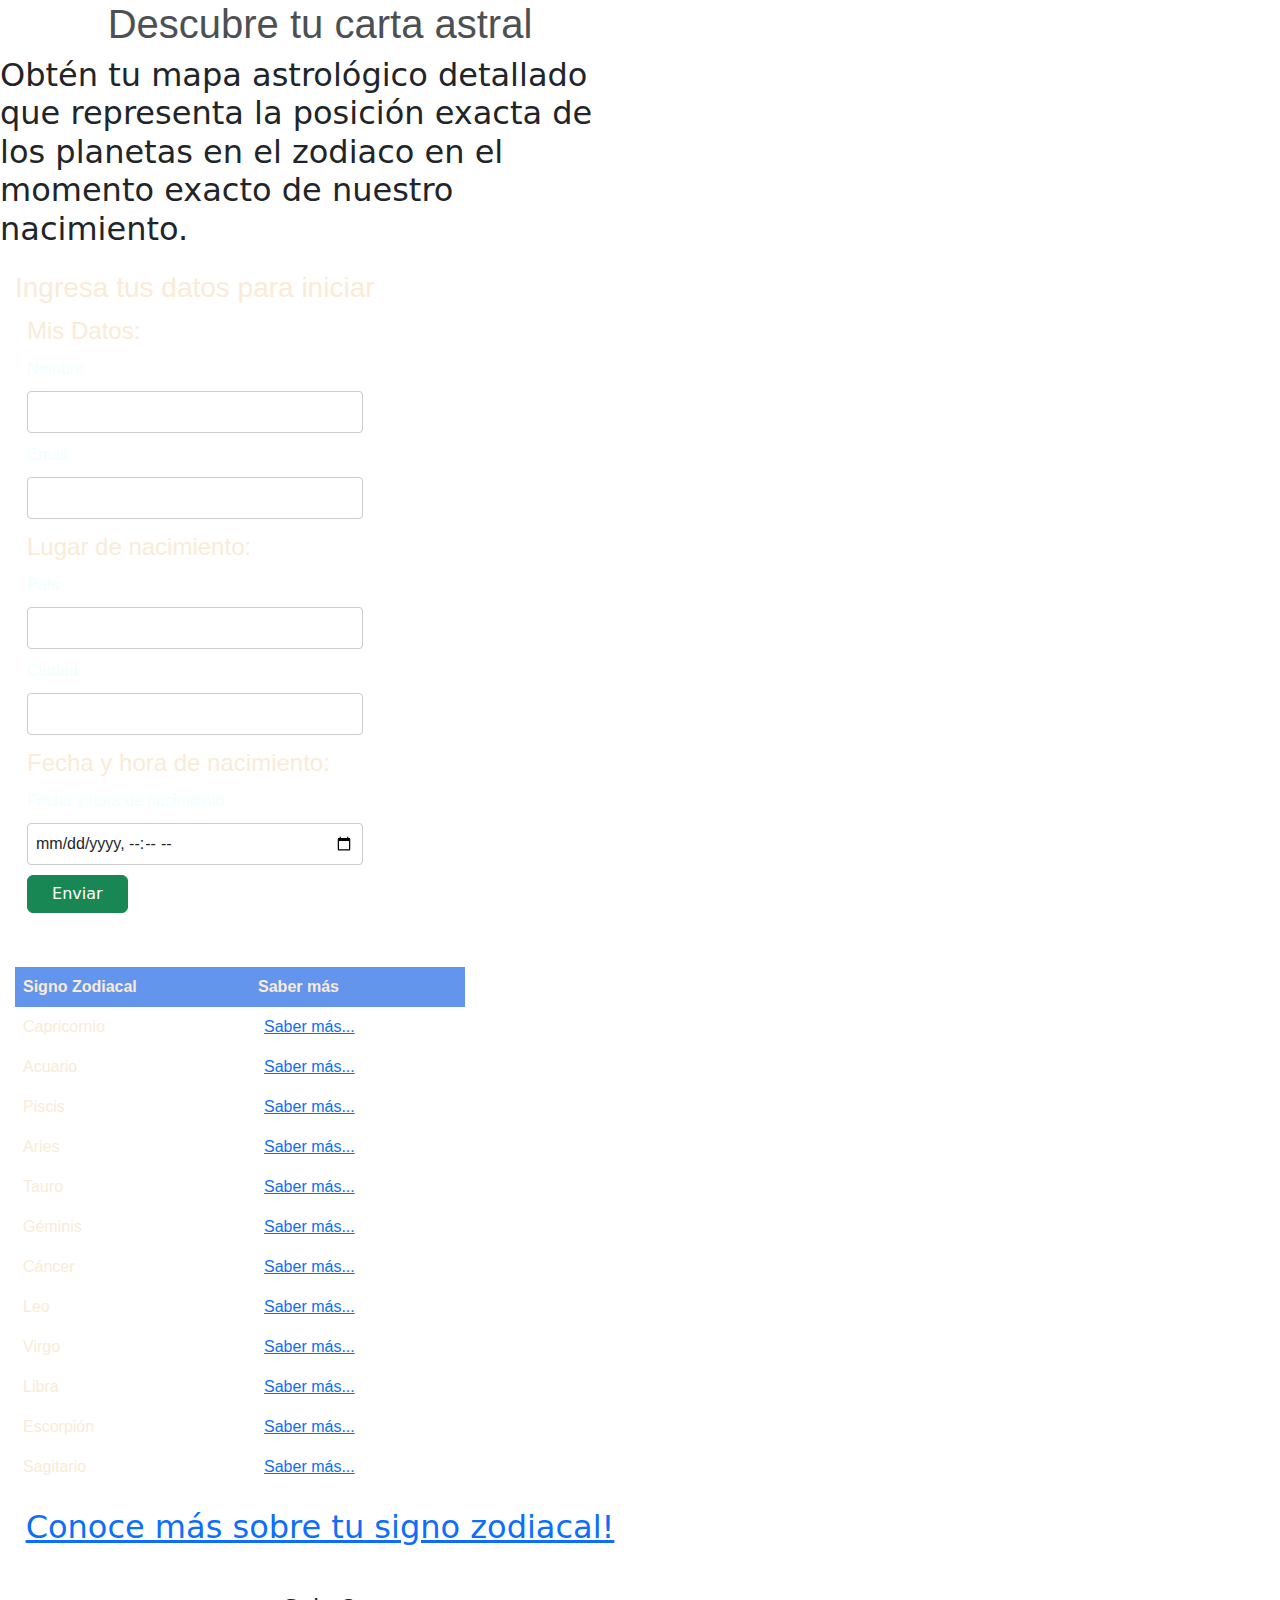
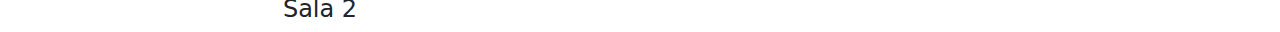
==== index.html @ cf0c3aab "formulario y nueva clase para titulos" ====
<!DOCTYPE html>
<html lang="en">
    <head>
        <meta charset="UTF-8">
        <meta name="viewport" content="width=device-width, initial-scale=1.0">
        <title>Carta Astral</title>
        <link rel="stylesheet" href="./styles/style.css">
        <link rel="icon" href="https://cdn-icons-png.flaticon.com/512/3924/3924420.png" type="image/x-icon">
        <link href="https://cdn.jsdelivr.net/npm/bootstrap@5.3.3/dist/css/bootstrap.min.css" rel="stylesheet" integrity="sha384-QWTKZyjpPEjISv5WaRU9OFeRpok6YctnYmDr5pNlyT2bRjXh0JMhjY6hW+ALEwIH" crossorigin="anonymous">
    </head>
    
    <body>
        <header>
            <h1>Descubre tu carta astral</h1>
            <h2>Obtén tu mapa astrológico detallado que representa la posición exacta de los planetas en el zodiaco en el momento exacto de nuestro nacimiento.</h2>
        </header>
        <section>
            <h3 class="titles">Ingresa tus datos para iniciar</h3>
            <div class="container">
                <form action="">
                  <fieldset>
                    <legend>Mis Datos:</legend>
                    <div class="form-group">
                      <label for="nombre">Nombre</label>
                      <input type="text" class="form-control" id="nombre">
                    </div>
                    <div class="form-group">
                      <label for="email">Email</label>
                      <input type="email" class="form-control" id="email">
                    </div>
                  </fieldset>
                  <fieldset>
                    <legend>Lugar de nacimiento:</legend>
                    <div class="form-group">
                      <label for="pais">País</label>
                      <input type="text" class="form-control" id="pais">
                    </div>
                    <div class="form-group">
                      <label for="ciudad">Ciudad</label>
                      <input type="text" class="form-control" id="ciudad">
                    </div>
                  </fieldset>
                  <fieldset>
                    <legend>Fecha y hora de nacimiento:</legend>
                    <div class="form-group">
                      <label for="fechaNacimiento">Fecha y hora de nacimiento</label>
                      <input type="datetime-local" class="form-control" id="fechaNacimiento">
                    </div>
                  </fieldset>
                  <button type="submit" class="btn btn-success">Enviar</button>
                </form>
              </div>
            <br>
        </section>
        <section>
            <table>
                <tr>
                    <th>Signo Zodiacal</th>
                    <th>Saber más</th>
                </tr>
                <tr>
                    <td>Capricornio</td>
                    <td><a href="signos.html#capricornio">Saber más...</a></td>
                </tr>
                <tr>
                    <td>Acuario</td>
                    <td><a href="signos.html#acuario">Saber más...</a></td>
                </tr>
                <tr>
                    <td>Piscis</td>
                    <td><a href="signos.html#piscis">Saber más...</a></td>
                </tr>
                <tr>
                    <td>Aries</td>
                    <td><a href="signos.html#aries">Saber más...</a></td>
                </tr>
                <tr>
                    <td>Tauro</td>
                    <td><a href="signos.html#tauro">Saber más...</a></td>
                </tr>
                <tr>
                    <td>Géminis</td>
                    <td><a href="signos.html#geminis">Saber más...</a></td>
                </tr>
                <tr>
                    <td>Cáncer</td>
                    <td><a href="signos.html#cancer">Saber más...</a></td>
                </tr>
                <tr>
                    <td>Leo</td>
                    <td><a href="signos.html#leo">Saber más...</a></td>
                </tr>
                <tr>
                    <td>Virgo</td>
                    <td><a href="signos.html#virgo">Saber más...</a></td>
                </tr>
                <tr>
                    <td>Libra</td>
                    <td><a href="signos.html#libra">Saber más...</a></td>
                </tr>
                <tr>
                    <td>Escorpión</td>
                    <td><a href="signos.html#escorpio">Saber más...</a></td>
                </tr>
                <tr>
                    <td>Sagitario</td>
                    <td><a href="signos.html#sagitario">Saber más...</a></td>
                </tr>
            </table>
        </section>
        <a href="signos.html"><h2>Conoce más sobre tu signo zodiacal!</h2></a>
        
        <footer><h4>Sala 2</h4></footer>
        <script src="https://cdn.jsdelivr.net/npm/bootstrap@5.3.3/dist/js/bootstrap.bundle.min.js" integrity="sha384-YvpcrYf0tY3lHB60NNkmXc5s9fDVZLESaAA55NDzOxhy9GkcIdslK1eN7N6jIeHz" crossorigin="anonymous"></script>
    </body>
</html>
---- styles/style.css ----
body {
    background-image: url(https://elmomentoveracruz.mx/wp-content/uploads/2024/04/C2BFQue-te-predicen-los-astros-este-26-de-enero_-780x470.jpg);
    background-size: cover;
    background-repeat: no-repeat;
    display: flex;
    flex-direction: column;
    justify-content: center;
    align-items:start;
    width: 50%;
    margin-left: 20px;
    transition: 1s;
}
 
h1 {
 
    text-align: center;
    font-family: 'Segoe UI', Tahoma, Geneva, Verdana, sans-serif;
    font-size: 40px;
    font-weight: 400;
    color:cornflowerblue;
    transition: 0.8s;
    opacity: 0.8;
}
 
.titles {
    font-family: 'Segoe UI', Tahoma, Geneva, Verdana, sans-serif;
    color: antiquewhite;
    font-weight: 300;
}

label {
    font-family: 'Segoe UI', Tahoma, Geneva, Verdana, sans-serif;
    color: azure;
}

button {
    font-family: 'Segoe UI', Tahoma, Geneva, Verdana, sans-serif;
    width: 30%;
    padding: 10px;
    background-color: #022E51;
    color: white;
    border: none;
    border-radius: 4px;
    cursor: pointer;
    font-size: 16px;
    align-self: center;
}

input[type="text"], input[type="email"], input[type="datetime-local"], input[type="time"] {
    width: 100%;
    padding: 8px;
    margin: 10px 0;
    border-radius: 4px;
    border: 1px solid #ccc;
    box-sizing: border-box;
}

table {
    width: 50vh;
    align-self: center;
}

tr:hover{background-color:#022E51 ;}/*Resalta linea en la tabla al acercar cursor*/
 
/*Fuente y formato del texto del table header*/
th{
    font-family: 'Segoe UI', Tahoma, Geneva, Verdana, sans-serif;
    }
 
/*Fuente y formato del texto del contenido de la tabla*/
td{
    font-family: 'Segoe UI', Tahoma, Geneva, Verdana, sans-serif;
    
}
 
/*Formato del tamaño de la tabla*/
th, td{
    padding: 8px;
    text-align: left;
    border-bottom: 3px solid;
    color: antiquewhite;
}
 
/*Color de fondo del header*/
th{
    background-color: cornflowerblue;
}

p {
    color: antiquewhite;
    font-family: 'Segoe UI', Tahoma, Geneva, Verdana, sans-serif;
}

footer {
    margin-top: 35px;
    align-self: center;
}

a {
    color: inherit;
    align-self: center;
    padding: 6px;
    border-radius: 6px;
}

a:hover{background-color:#022E51 ;}

section {
    margin: 15px;
}

fieldset {
    color: antiquewhite;
    font-family: 'Segoe UI', Tahoma, Geneva, Verdana, sans-serif;
    margin-bottom: 10px;
}
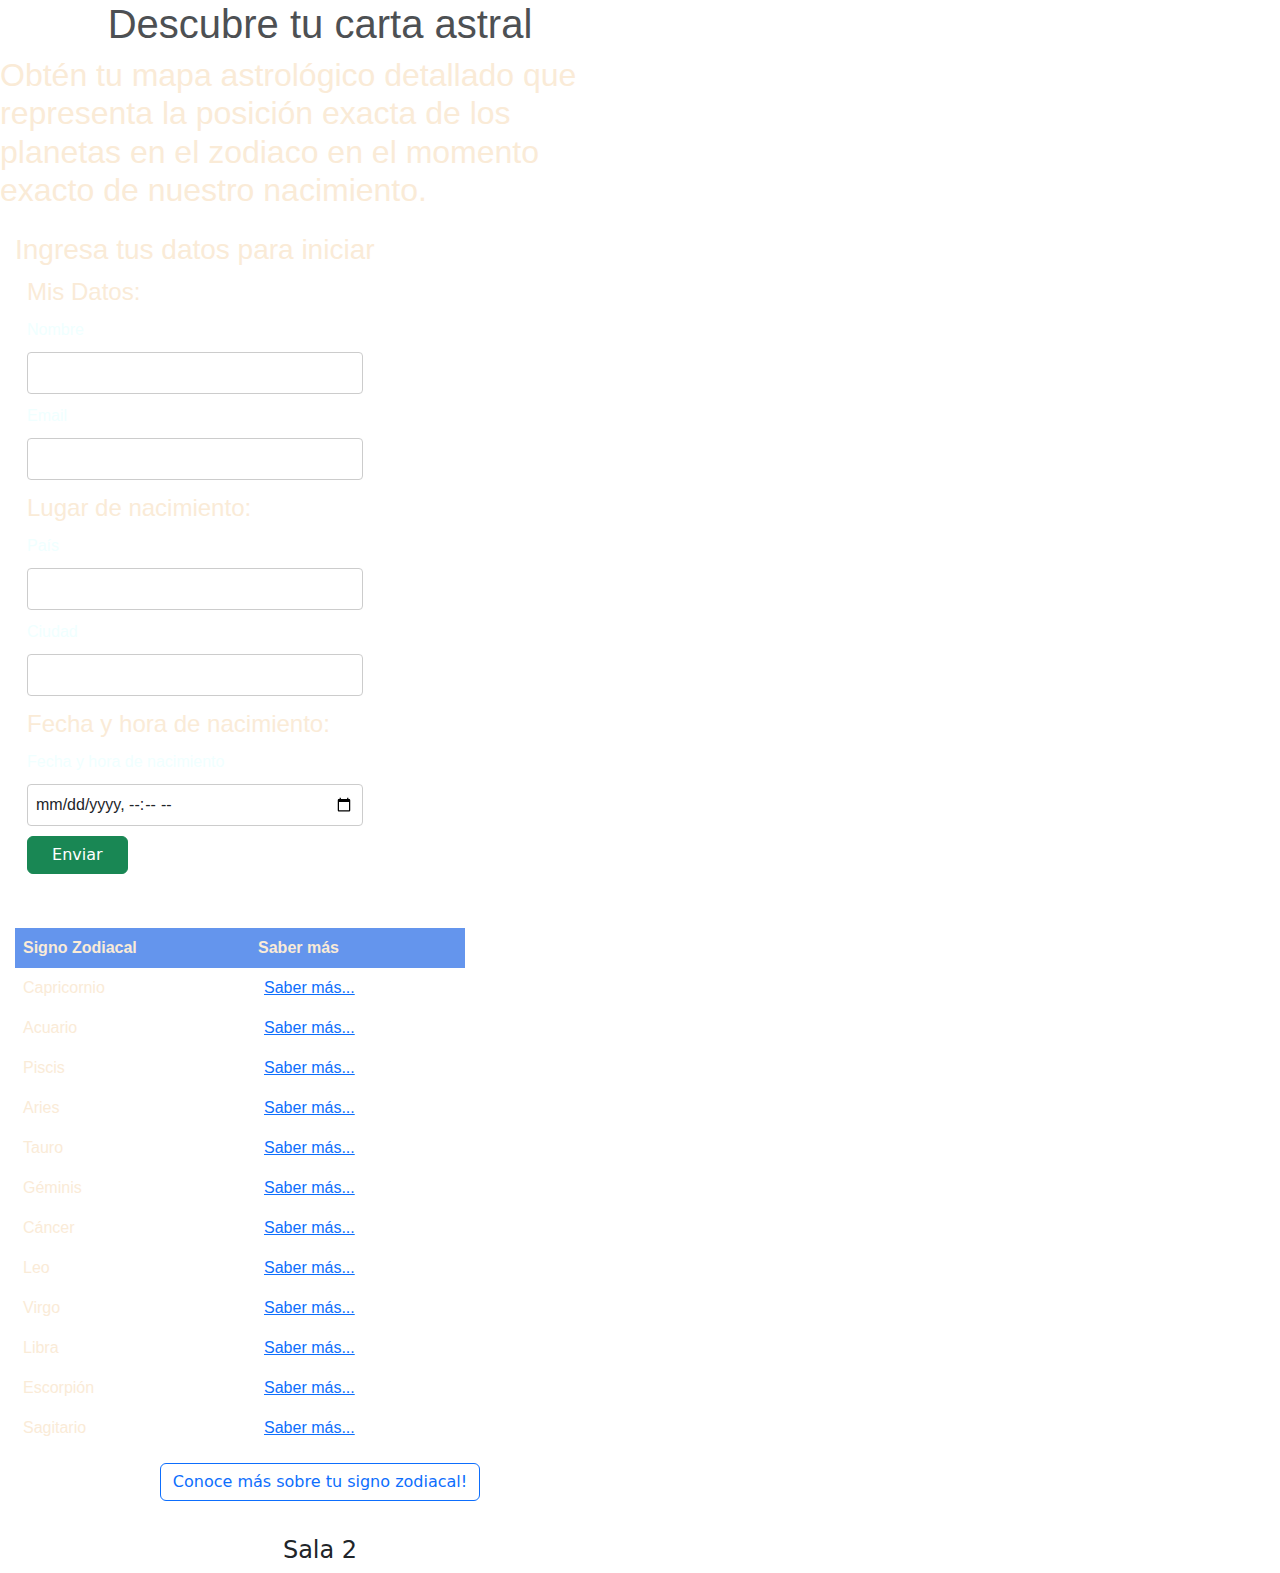
==== commit b0fcc785: "Botones de redireccion" ====
--- a/index.html
+++ b/index.html
@@ -12,7 +12,7 @@
     <body>
         <header>
             <h1>Descubre tu carta astral</h1>
-            <h2>Obtén tu mapa astrológico detallado que representa la posición exacta de los planetas en el zodiaco en el momento exacto de nuestro nacimiento.</h2>
+            <h2 class="titles">Obtén tu mapa astrológico detallado que representa la posición exacta de los planetas en el zodiaco en el momento exacto de nuestro nacimiento.</h2>
         </header>
         <section>
             <h3 class="titles">Ingresa tus datos para iniciar</h3>
@@ -108,8 +108,7 @@
                 </tr>
             </table>
         </section>
-        <a href="signos.html"><h2>Conoce más sobre tu signo zodiacal!</h2></a>
-        
+        <a href="signos.html" class="btn btn-outline-primary" role="button" aria-disabled="true">Conoce más sobre tu signo zodiacal!</a>
         <footer><h4>Sala 2</h4></footer>
         <script src="https://cdn.jsdelivr.net/npm/bootstrap@5.3.3/dist/js/bootstrap.bundle.min.js" integrity="sha384-YvpcrYf0tY3lHB60NNkmXc5s9fDVZLESaAA55NDzOxhy9GkcIdslK1eN7N6jIeHz" crossorigin="anonymous"></script>
     </body>
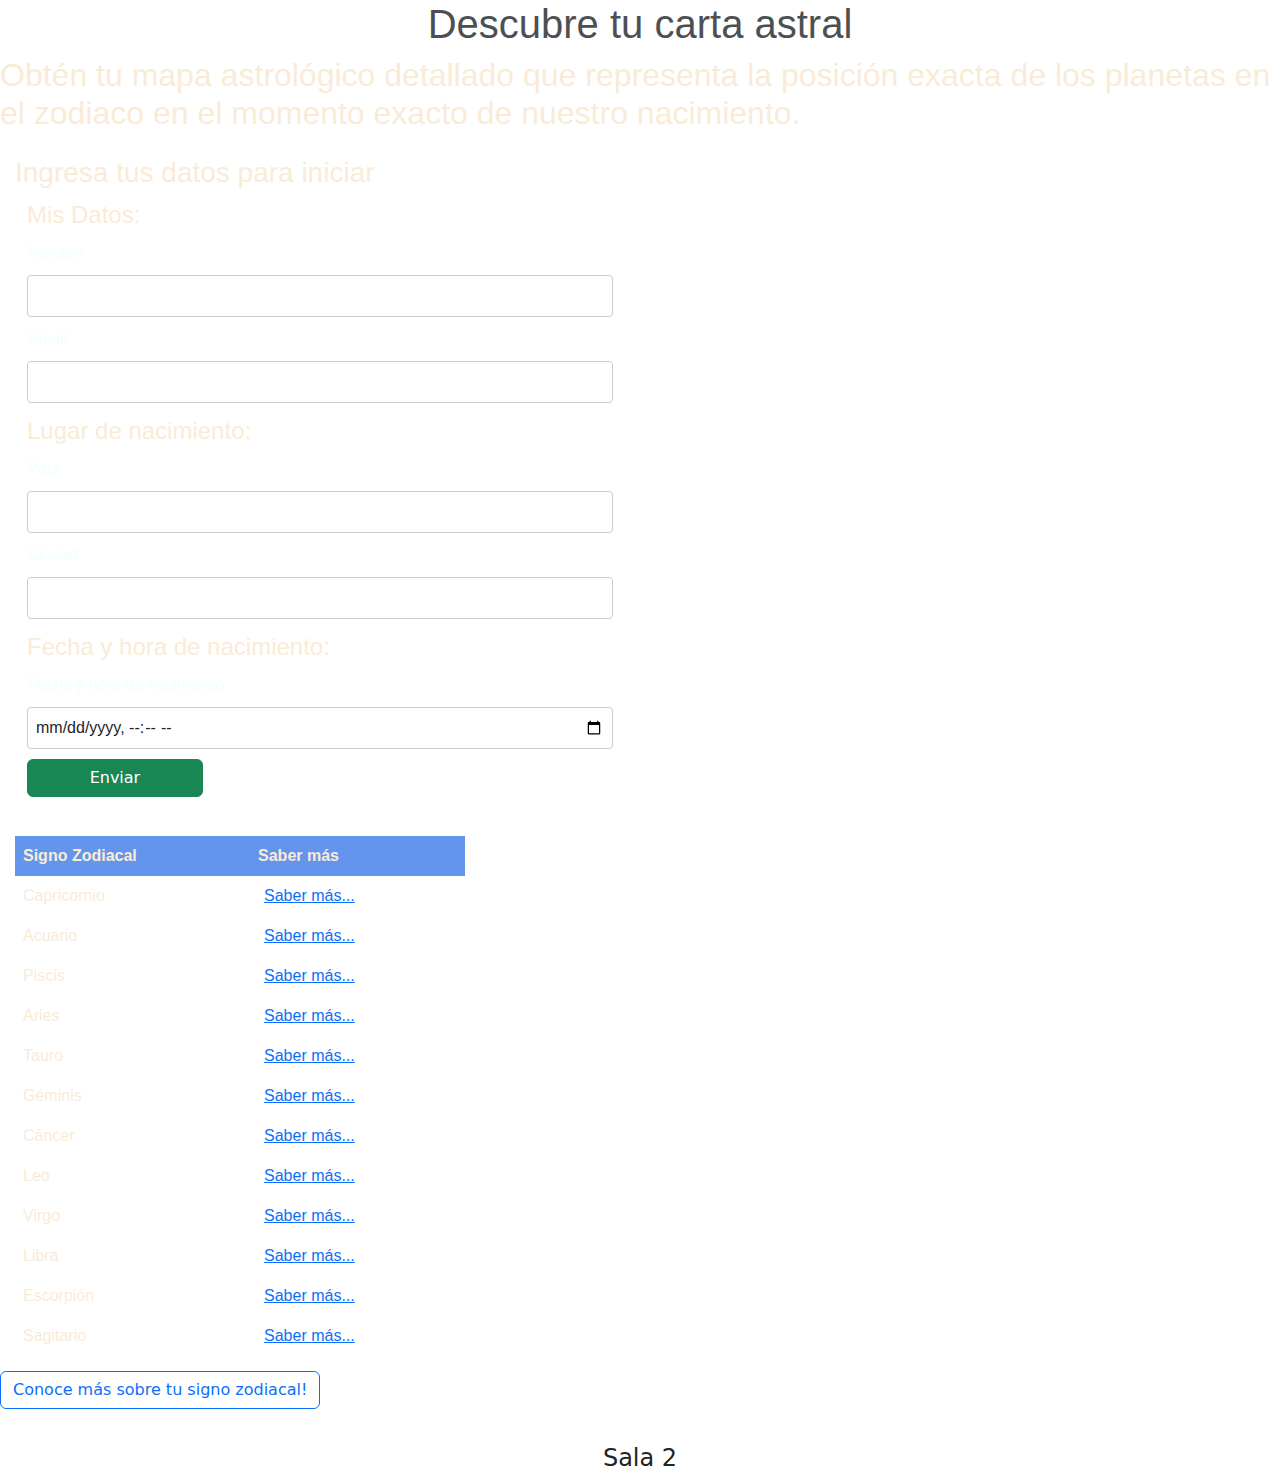
==== commit b05eb1f5: "Style fix" ====
--- a/index.html
+++ b/index.html
@@ -14,7 +14,8 @@
             <h1>Descubre tu carta astral</h1>
             <h2 class="titles">Obtén tu mapa astrológico detallado que representa la posición exacta de los planetas en el zodiaco en el momento exacto de nuestro nacimiento.</h2>
         </header>
-        <section>
+        <div class="body-container">
+            <section>
             <h3 class="titles">Ingresa tus datos para iniciar</h3>
             <div class="container">
                 <form action="">
@@ -51,64 +52,66 @@
                 </form>
               </div>
             <br>
-        </section>
-        <section>
-            <table>
-                <tr>
-                    <th>Signo Zodiacal</th>
-                    <th>Saber más</th>
-                </tr>
-                <tr>
-                    <td>Capricornio</td>
-                    <td><a href="signos.html#capricornio">Saber más...</a></td>
-                </tr>
-                <tr>
-                    <td>Acuario</td>
-                    <td><a href="signos.html#acuario">Saber más...</a></td>
-                </tr>
-                <tr>
-                    <td>Piscis</td>
-                    <td><a href="signos.html#piscis">Saber más...</a></td>
-                </tr>
-                <tr>
-                    <td>Aries</td>
-                    <td><a href="signos.html#aries">Saber más...</a></td>
-                </tr>
-                <tr>
-                    <td>Tauro</td>
-                    <td><a href="signos.html#tauro">Saber más...</a></td>
-                </tr>
-                <tr>
-                    <td>Géminis</td>
-                    <td><a href="signos.html#geminis">Saber más...</a></td>
-                </tr>
-                <tr>
-                    <td>Cáncer</td>
-                    <td><a href="signos.html#cancer">Saber más...</a></td>
-                </tr>
-                <tr>
-                    <td>Leo</td>
-                    <td><a href="signos.html#leo">Saber más...</a></td>
-                </tr>
-                <tr>
-                    <td>Virgo</td>
-                    <td><a href="signos.html#virgo">Saber más...</a></td>
-                </tr>
-                <tr>
-                    <td>Libra</td>
-                    <td><a href="signos.html#libra">Saber más...</a></td>
-                </tr>
-                <tr>
-                    <td>Escorpión</td>
-                    <td><a href="signos.html#escorpio">Saber más...</a></td>
-                </tr>
-                <tr>
-                    <td>Sagitario</td>
-                    <td><a href="signos.html#sagitario">Saber más...</a></td>
-                </tr>
-            </table>
-        </section>
-        <a href="signos.html" class="btn btn-outline-primary" role="button" aria-disabled="true">Conoce más sobre tu signo zodiacal!</a>
+            </section>
+            <section>
+                <table>
+                    <tr>
+                        <th>Signo Zodiacal</th>
+                        <th>Saber más</th>
+                    </tr>
+                    <tr>
+                        <td>Capricornio</td>
+                        <td><a href="signos.html#capricornio">Saber más...</a></td>
+                    </tr>
+                    <tr>
+                        <td>Acuario</td>
+                        <td><a href="signos.html#acuario">Saber más...</a></td>
+                    </tr>
+                    <tr>
+                        <td>Piscis</td>
+                        <td><a href="signos.html#piscis">Saber más...</a></td>
+                    </tr>
+                    <tr>
+                        <td>Aries</td>
+                        <td><a href="signos.html#aries">Saber más...</a></td>
+                    </tr>
+                    <tr>
+                        <td>Tauro</td>
+                        <td><a href="signos.html#tauro">Saber más...</a></td>
+                    </tr>
+                    <tr>
+                        <td>Géminis</td>
+                        <td><a href="signos.html#geminis">Saber más...</a></td>
+                    </tr>
+                    <tr>
+                        <td>Cáncer</td>
+                        <td><a href="signos.html#cancer">Saber más...</a></td>
+                    </tr>
+                    <tr>
+                        <td>Leo</td>
+                        <td><a href="signos.html#leo">Saber más...</a></td>
+                    </tr>
+                    <tr>
+                        <td>Virgo</td>
+                        <td><a href="signos.html#virgo">Saber más...</a></td>
+                    </tr>
+                    <tr>
+                        <td>Libra</td>
+                        <td><a href="signos.html#libra">Saber más...</a></td>
+                    </tr>
+                    <tr>
+                        <td>Escorpión</td>
+                        <td><a href="signos.html#escorpio">Saber más...</a></td>
+                    </tr>
+                    <tr>
+                        <td>Sagitario</td>
+                        <td><a href="signos.html#sagitario">Saber más...</a></td>
+                    </tr>
+                </table>
+            </section>
+            <a href="signos.html" class="btn btn-outline-primary" role="button" aria-disabled="true">Conoce más sobre tu signo zodiacal!</a>
+            
+        </div>
         <footer><h4>Sala 2</h4></footer>
         <script src="https://cdn.jsdelivr.net/npm/bootstrap@5.3.3/dist/js/bootstrap.bundle.min.js" integrity="sha384-YvpcrYf0tY3lHB60NNkmXc5s9fDVZLESaAA55NDzOxhy9GkcIdslK1eN7N6jIeHz" crossorigin="anonymous"></script>
     </body>
--- a/styles/style.css
+++ b/styles/style.css
@@ -6,7 +6,6 @@
     flex-direction: column;
     justify-content: center;
     align-items:start;
-    width: 50%;
     margin-left: 20px;
     transition: 1s;
 }
@@ -115,5 +114,9 @@
     margin-bottom: 10px;
 }
 
+.body-container {
+    width: 50%;
+}
 
 
+
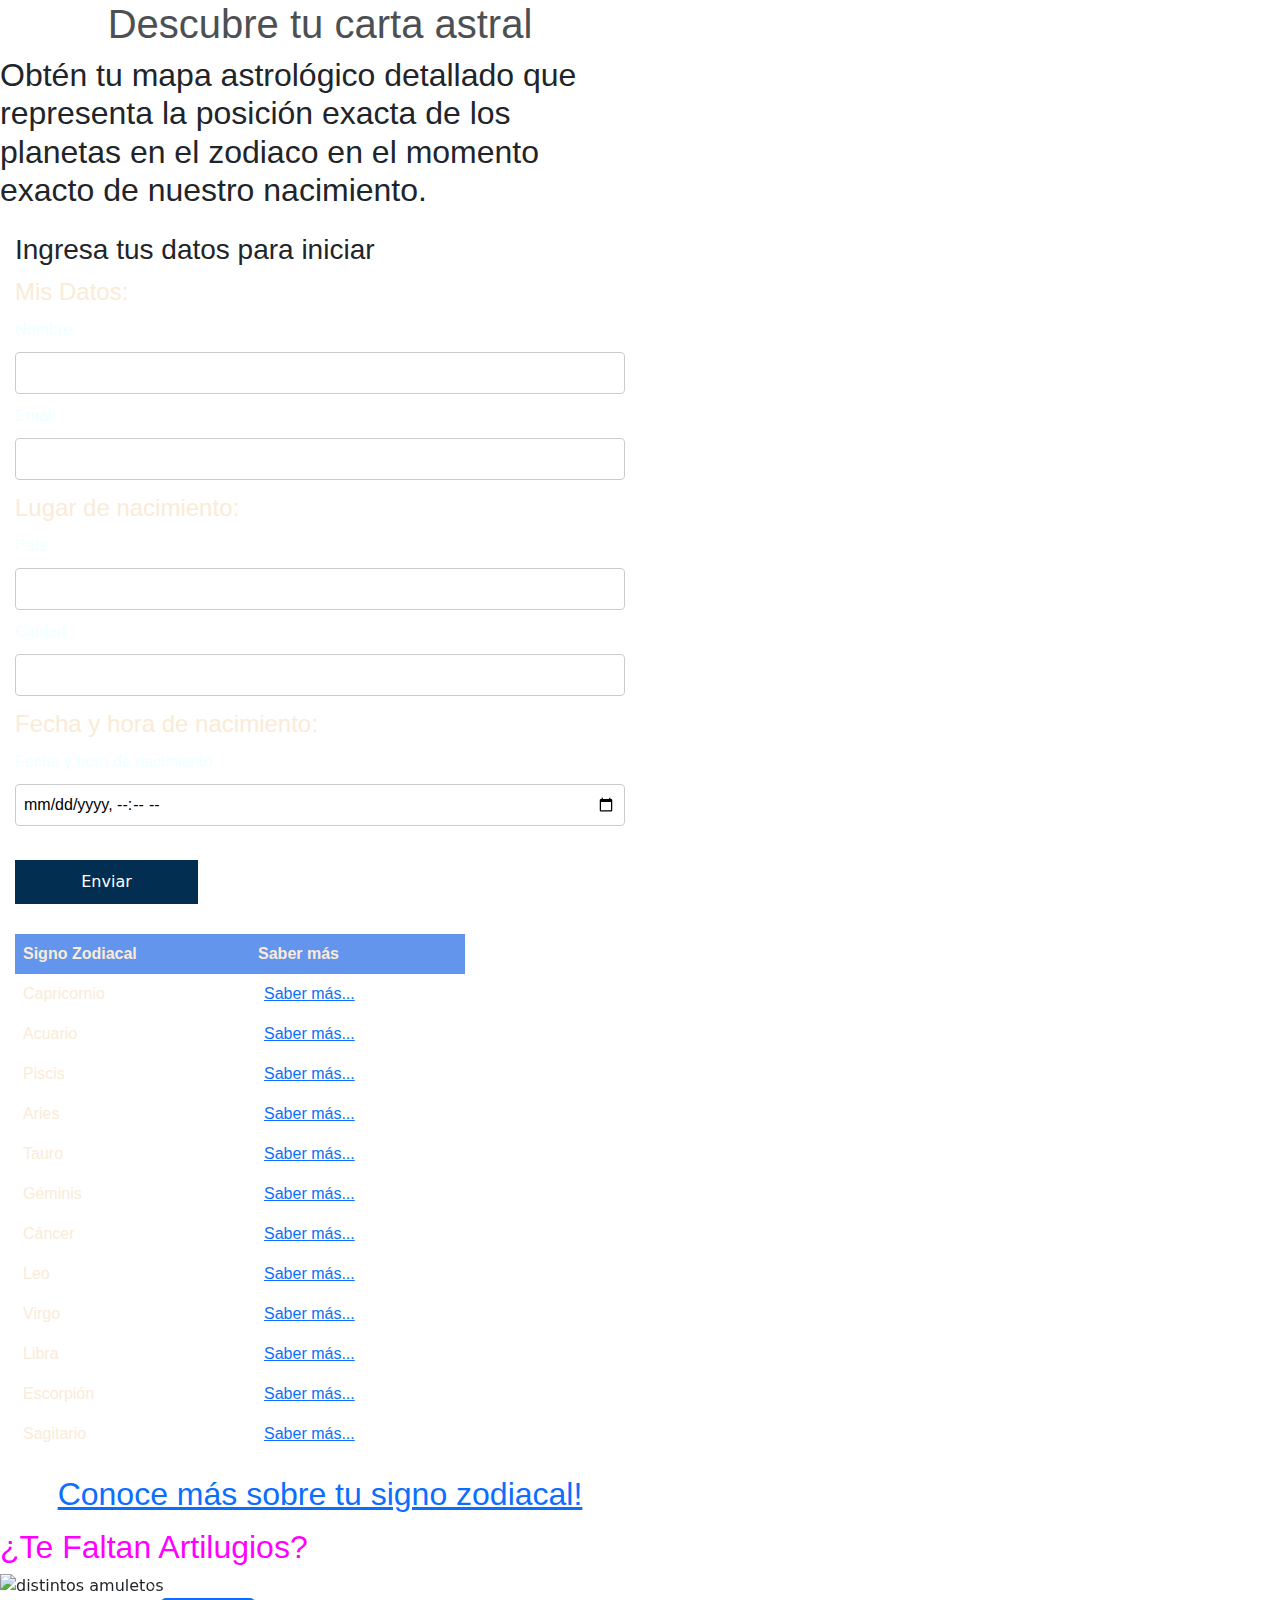
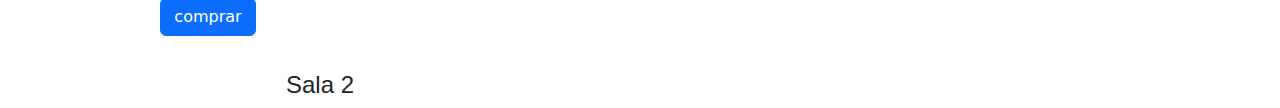
==== commit d7dbb8ae: "carrusel" ====
--- a/index.html
+++ b/index.html
@@ -1,118 +1,174 @@
 <!DOCTYPE html>
 <html lang="en">
-    <head>
-        <meta charset="UTF-8">
-        <meta name="viewport" content="width=device-width, initial-scale=1.0">
-        <title>Carta Astral</title>
-        <link rel="stylesheet" href="./styles/style.css">
-        <link rel="icon" href="https://cdn-icons-png.flaticon.com/512/3924/3924420.png" type="image/x-icon">
-        <link href="https://cdn.jsdelivr.net/npm/bootstrap@5.3.3/dist/css/bootstrap.min.css" rel="stylesheet" integrity="sha384-QWTKZyjpPEjISv5WaRU9OFeRpok6YctnYmDr5pNlyT2bRjXh0JMhjY6hW+ALEwIH" crossorigin="anonymous">
-    </head>
-    
-    <body>
-        <header>
-            <h1>Descubre tu carta astral</h1>
-            <h2 class="titles">Obtén tu mapa astrológico detallado que representa la posición exacta de los planetas en el zodiaco en el momento exacto de nuestro nacimiento.</h2>
-        </header>
-        <div class="body-container">
-            <section>
-            <h3 class="titles">Ingresa tus datos para iniciar</h3>
-            <div class="container">
-                <form action="">
-                  <fieldset>
-                    <legend>Mis Datos:</legend>
-                    <div class="form-group">
-                      <label for="nombre">Nombre</label>
-                      <input type="text" class="form-control" id="nombre">
-                    </div>
-                    <div class="form-group">
-                      <label for="email">Email</label>
-                      <input type="email" class="form-control" id="email">
-                    </div>
-                  </fieldset>
-                  <fieldset>
-                    <legend>Lugar de nacimiento:</legend>
-                    <div class="form-group">
-                      <label for="pais">País</label>
-                      <input type="text" class="form-control" id="pais">
-                    </div>
-                    <div class="form-group">
-                      <label for="ciudad">Ciudad</label>
-                      <input type="text" class="form-control" id="ciudad">
-                    </div>
-                  </fieldset>
-                  <fieldset>
-                    <legend>Fecha y hora de nacimiento:</legend>
-                    <div class="form-group">
-                      <label for="fechaNacimiento">Fecha y hora de nacimiento</label>
-                      <input type="datetime-local" class="form-control" id="fechaNacimiento">
-                    </div>
-                  </fieldset>
-                  <button type="submit" class="btn btn-success">Enviar</button>
-                </form>
-              </div>
-            <br>
-            </section>
-            <section>
-                <table>
-                    <tr>
-                        <th>Signo Zodiacal</th>
-                        <th>Saber más</th>
-                    </tr>
-                    <tr>
-                        <td>Capricornio</td>
-                        <td><a href="signos.html#capricornio">Saber más...</a></td>
-                    </tr>
-                    <tr>
-                        <td>Acuario</td>
-                        <td><a href="signos.html#acuario">Saber más...</a></td>
-                    </tr>
-                    <tr>
-                        <td>Piscis</td>
-                        <td><a href="signos.html#piscis">Saber más...</a></td>
-                    </tr>
-                    <tr>
-                        <td>Aries</td>
-                        <td><a href="signos.html#aries">Saber más...</a></td>
-                    </tr>
-                    <tr>
-                        <td>Tauro</td>
-                        <td><a href="signos.html#tauro">Saber más...</a></td>
-                    </tr>
-                    <tr>
-                        <td>Géminis</td>
-                        <td><a href="signos.html#geminis">Saber más...</a></td>
-                    </tr>
-                    <tr>
-                        <td>Cáncer</td>
-                        <td><a href="signos.html#cancer">Saber más...</a></td>
-                    </tr>
-                    <tr>
-                        <td>Leo</td>
-                        <td><a href="signos.html#leo">Saber más...</a></td>
-                    </tr>
-                    <tr>
-                        <td>Virgo</td>
-                        <td><a href="signos.html#virgo">Saber más...</a></td>
-                    </tr>
-                    <tr>
-                        <td>Libra</td>
-                        <td><a href="signos.html#libra">Saber más...</a></td>
-                    </tr>
-                    <tr>
-                        <td>Escorpión</td>
-                        <td><a href="signos.html#escorpio">Saber más...</a></td>
-                    </tr>
-                    <tr>
-                        <td>Sagitario</td>
-                        <td><a href="signos.html#sagitario">Saber más...</a></td>
-                    </tr>
-                </table>
-            </section>
-            <a href="signos.html" class="btn btn-outline-primary" role="button" aria-disabled="true">Conoce más sobre tu signo zodiacal!</a>
-            
+
+<head>
+    <meta charset="UTF-8">
+    <meta name="viewport" content="width=device-width, initial-scale=1.0">
+    <title>Carta Astral</title>
+    <link rel="stylesheet" href="./styles/style.css">
+    <link rel="icon" href="https://cdn-icons-png.flaticon.com/512/3924/3924420.png" type="image/x-icon">
+    <link href="https://cdn.jsdelivr.net/npm/bootstrap@5.3.3/dist/css/bootstrap.min.css" rel="stylesheet"
+        integrity="sha384-QWTKZyjpPEjISv5WaRU9OFeRpok6YctnYmDr5pNlyT2bRjXh0JMhjY6hW+ALEwIH" crossorigin="anonymous">
+</head>
+
+<body>
+    <header>
+        <h1>Descubre tu carta astral</h1>
+        <h2>Obtén tu mapa astrológico detallado que representa la posición exacta de los planetas en el zodiaco en el
+            momento exacto de nuestro nacimiento.</h2>
+    </header>
+    <section>
+        <h3>Ingresa tus datos para iniciar</h3>
+        <form action="">
+            <fieldset>
+                <legend>
+                    Mis Datos:
+                </legend>
+                <label for="nombre">Nombre</label>
+                <input type="text" id="nombre">
+                <label for="email">Email</label>
+                <input type="email" id="email">
+            </fieldset>
+            <fieldset>
+                <legend>
+                    Lugar de nacimiento:
+                </legend>
+                <label for="pais">País</label>
+                <input type="text" id="pais">
+                <label for="ciudad">Ciudad</label>
+                <input type="text" id="ciudad">
+            </fieldset>
+            <fieldset>
+                <legend>
+                    Fecha y hora de nacimiento:
+                </legend>
+                <label for="date">Fecha y hora de nacimiento</label>
+                <input type="datetime-local" id="fechaNacimiento">
+            </fieldset>
+
+        </form>
+        <br>
+        <button>Enviar</button>
+    </section>
+    <section>
+        <table>
+            <tr>
+                <th>Signo Zodiacal</th>
+                <th>Saber más</th>
+            </tr>
+            <tr>
+                <td>Capricornio</td>
+                <td><a href="signos.html#capricornio">Saber más...</a></td>
+            </tr>
+            <tr>
+                <td>Acuario</td>
+                <td><a href="signos.html#acuario">Saber más...</a></td>
+            </tr>
+            <tr>
+                <td>Piscis</td>
+                <td><a href="signos.html#piscis">Saber más...</a></td>
+            </tr>
+            <tr>
+                <td>Aries</td>
+                <td><a href="signos.html#aries">Saber más...</a></td>
+            </tr>
+            <tr>
+                <td>Tauro</td>
+                <td><a href="signos.html#tauro">Saber más...</a></td>
+            </tr>
+            <tr>
+                <td>Géminis</td>
+                <td><a href="signos.html#geminis">Saber más...</a></td>
+            </tr>
+            <tr>
+                <td>Cáncer</td>
+                <td><a href="signos.html#cancer">Saber más...</a></td>
+            </tr>
+            <tr>
+                <td>Leo</td>
+                <td><a href="signos.html#leo">Saber más...</a></td>
+            </tr>
+            <tr>
+                <td>Virgo</td>
+                <td><a href="signos.html#virgo">Saber más...</a></td>
+            </tr>
+            <tr>
+                <td>Libra</td>
+                <td><a href="signos.html#libra">Saber más...</a></td>
+            </tr>
+            <tr>
+                <td>Escorpión</td>
+                <td><a href="signos.html#escorpio">Saber más...</a></td>
+            </tr>
+            <tr>
+                <td>Sagitario</td>
+                <td><a href="signos.html#sagitario">Saber más...</a></td>
+            </tr>
+        </table>
+    </section>
+    <a href="signos.html">
+        <h2>Conoce más sobre tu signo zodiacal!</h2>
+    </a>
+
+    <h2 class="articulos">¿Te Faltan Artilugios?</h2>
+
+    <div id="carouselExampleCaptions" class="carousel slide"> <!--inicio de carrusel-->
+        <div class="carousel-indicators">
+            <button type="button" data-bs-target="#carouselExampleCaptions" data-bs-slide-to="0" class="active"
+                aria-current="true" aria-label="Slide 1"></button>
+            <button type="button" data-bs-target="#carouselExampleCaptions" data-bs-slide-to="1"
+                aria-label="Slide 2"></button>
+            <button type="button" data-bs-target="#carouselExampleCaptions" data-bs-slide-to="2"
+                aria-label="Slide 3"></button>
         </div>
-        <footer><h4>Sala 2</h4></footer>
-        <script src="https://cdn.jsdelivr.net/npm/bootstrap@5.3.3/dist/js/bootstrap.bundle.min.js" integrity="sha384-YvpcrYf0tY3lHB60NNkmXc5s9fDVZLESaAA55NDzOxhy9GkcIdslK1eN7N6jIeHz" crossorigin="anonymous"></script>
-    </body>
+        <div class="carousel-inner">
+            <div class="carousel-item active">
+                <img src="https://lzd-img-global.slatic.net/g/ff/kf/S54351f36cd8e4848a033901509e63153K.jpg_720x720q80.jpg" class="d-block w-100" alt="distintos amuletos">
+                <div class="carousel-caption d-none d-md-block">
+                    <h5>Amuletos</h5>
+                    <p>Amuletos de todo tipo de Materiales</p>
+                </div>
+            </div>
+            <div class="carousel-item">
+                <img src="https://i0.wp.com/hammamalandalus.com/blog/wp-content/uploads/relajacion-con-incienso.jpg?fit=1024%2C682&ssl=1" class="d-block w-100" alt="inciensos">
+                <div class="carousel-caption d-none d-md-block">
+                    <h5>Inciensos</h5>
+                    <p>Amplo surtido en Aromas.</p>
+                </div>
+            </div>
+            <div class="carousel-item">
+                <img src="https://www.meridadeyucatan.com/wp-content/uploads/2018/10/VELAS-1.jpg" class="d-block w-100" alt="veladoras">
+                <div class="carousel-caption d-none d-md-block">
+                    <h5>Veladoras</h5>
+                    <p>Veladoras para todo tipo de Rituales.</p>
+                </div>
+            </div>
+        </div>
+        <button class="carousel-control-prev" type="button" data-bs-target="#carouselExampleCaptions"
+            data-bs-slide="prev">
+            <span class="carousel-control-prev-icon" aria-hidden="true"></span>
+            <span class="visually-hidden">Previous</span>
+        </button>
+        <button class="carousel-control-next" type="button" data-bs-target="#carouselExampleCaptions"
+            data-bs-slide="next">
+            <span class="carousel-control-next-icon" aria-hidden="true"></span>
+            <span class="visually-hidden">Next</span>
+        </button>
+    </div>
+
+    <div class="d-grid gap-2 col-6 mx-auto">
+        <button class="btn btn-primary" type="button">comprar</button>
+    </div>
+
+
+    <footer>
+        <h4>Sala 2</h4>
+    </footer>
+    <script src="https://cdn.jsdelivr.net/npm/bootstrap@5.3.3/dist/js/bootstrap.bundle.min.js"
+        integrity="sha384-YvpcrYf0tY3lHB60NNkmXc5s9fDVZLESaAA55NDzOxhy9GkcIdslK1eN7N6jIeHz"
+        crossorigin="anonymous"></script>
+        
+</body>
+</body>
+
 </html>--- a/styles/style.css
+++ b/styles/style.css
@@ -6,6 +6,7 @@
     flex-direction: column;
     justify-content: center;
     align-items:start;
+    width: 50%;
     margin-left: 20px;
     transition: 1s;
 }
@@ -21,7 +22,7 @@
     opacity: 0.8;
 }
  
-.titles {
+h2, h3, h4 {
     font-family: 'Segoe UI', Tahoma, Geneva, Verdana, sans-serif;
     color: antiquewhite;
     font-weight: 300;
@@ -114,9 +115,13 @@
     margin-bottom: 10px;
 }
 
-.body-container {
-    width: 50%;
+
+
+.articulos {
+
+    color: fuchsia;
+    font-family:'Franklin Gothic Medium', 'Arial Narrow', Arial, sans-serif;
+    
+
 }
 
-
-
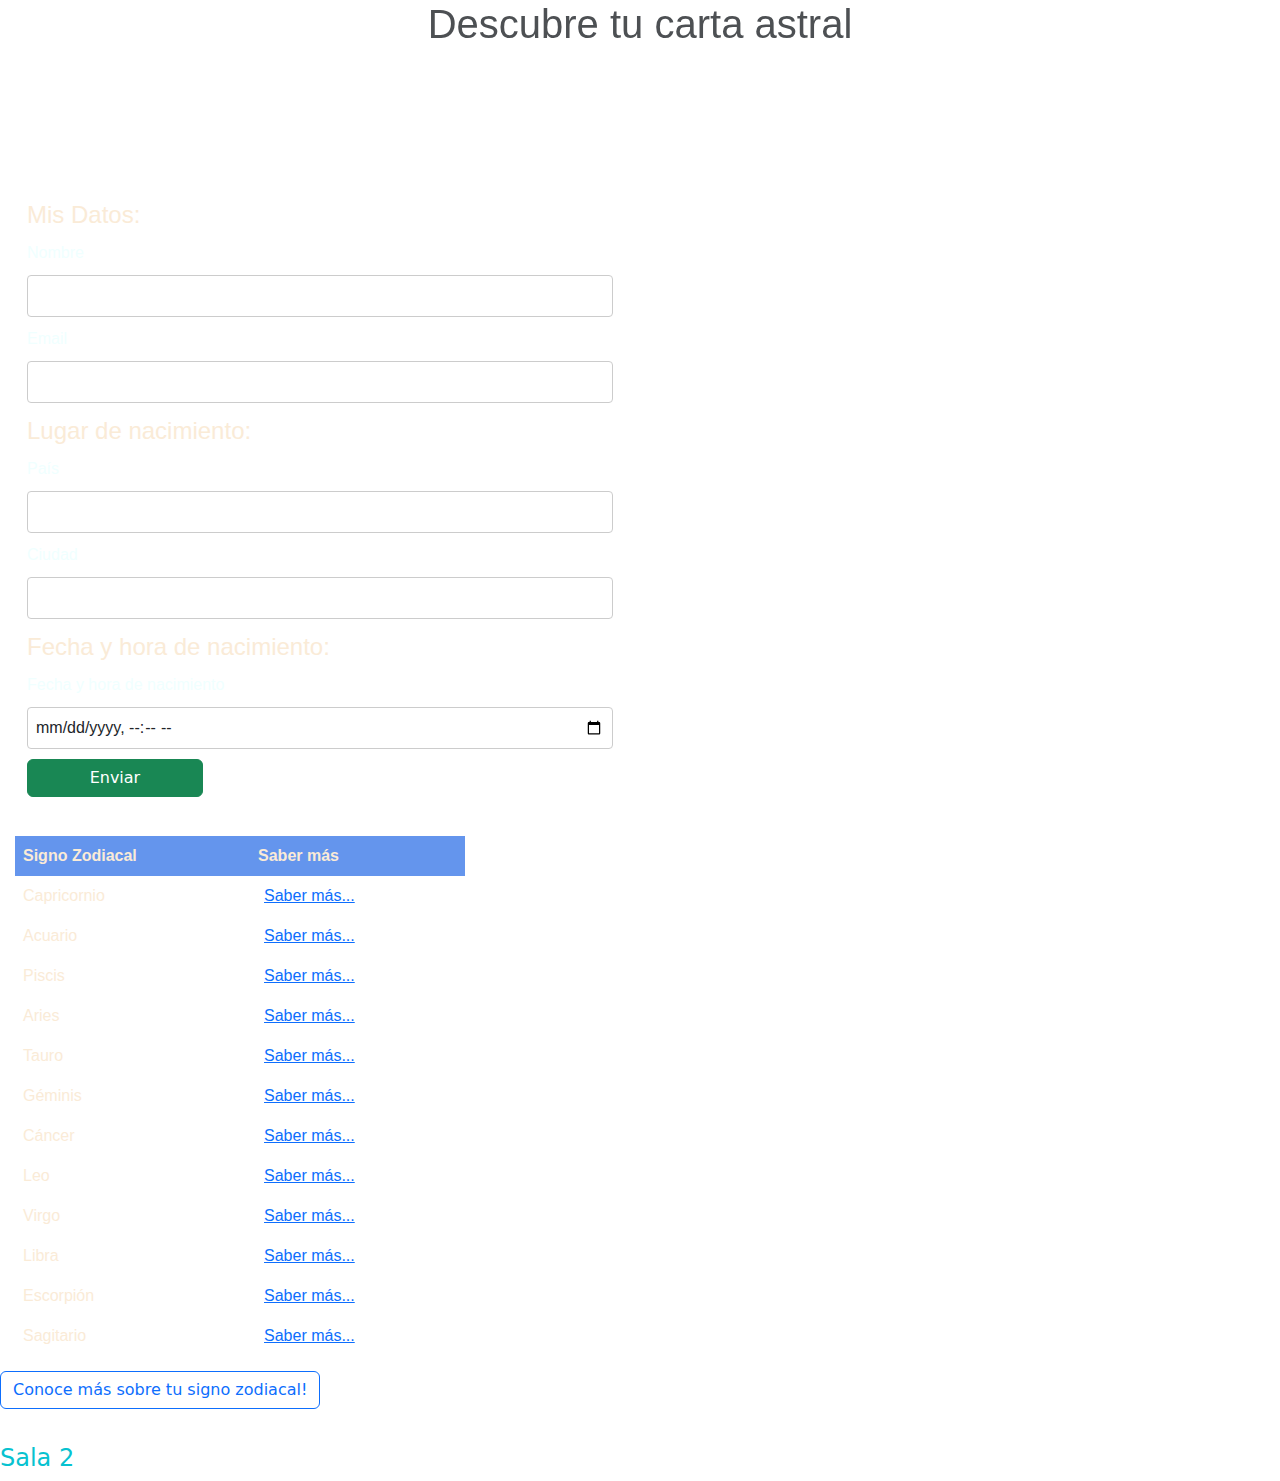
==== commit 09d07d7a: "Merge branch 'main' of https://github.com/thelastrebel14/cartaAstral into mario" ====
--- a/index.html
+++ b/index.html
@@ -1,174 +1,118 @@
 <!DOCTYPE html>
 <html lang="en">
-
-<head>
-    <meta charset="UTF-8">
-    <meta name="viewport" content="width=device-width, initial-scale=1.0">
-    <title>Carta Astral</title>
-    <link rel="stylesheet" href="./styles/style.css">
-    <link rel="icon" href="https://cdn-icons-png.flaticon.com/512/3924/3924420.png" type="image/x-icon">
-    <link href="https://cdn.jsdelivr.net/npm/bootstrap@5.3.3/dist/css/bootstrap.min.css" rel="stylesheet"
-        integrity="sha384-QWTKZyjpPEjISv5WaRU9OFeRpok6YctnYmDr5pNlyT2bRjXh0JMhjY6hW+ALEwIH" crossorigin="anonymous">
-</head>
-
-<body>
-    <header>
-        <h1>Descubre tu carta astral</h1>
-        <h2>Obtén tu mapa astrológico detallado que representa la posición exacta de los planetas en el zodiaco en el
-            momento exacto de nuestro nacimiento.</h2>
-    </header>
-    <section>
-        <h3>Ingresa tus datos para iniciar</h3>
-        <form action="">
-            <fieldset>
-                <legend>
-                    Mis Datos:
-                </legend>
-                <label for="nombre">Nombre</label>
-                <input type="text" id="nombre">
-                <label for="email">Email</label>
-                <input type="email" id="email">
-            </fieldset>
-            <fieldset>
-                <legend>
-                    Lugar de nacimiento:
-                </legend>
-                <label for="pais">País</label>
-                <input type="text" id="pais">
-                <label for="ciudad">Ciudad</label>
-                <input type="text" id="ciudad">
-            </fieldset>
-            <fieldset>
-                <legend>
-                    Fecha y hora de nacimiento:
-                </legend>
-                <label for="date">Fecha y hora de nacimiento</label>
-                <input type="datetime-local" id="fechaNacimiento">
-            </fieldset>
-
-        </form>
-        <br>
-        <button>Enviar</button>
-    </section>
-    <section>
-        <table>
-            <tr>
-                <th>Signo Zodiacal</th>
-                <th>Saber más</th>
-            </tr>
-            <tr>
-                <td>Capricornio</td>
-                <td><a href="signos.html#capricornio">Saber más...</a></td>
-            </tr>
-            <tr>
-                <td>Acuario</td>
-                <td><a href="signos.html#acuario">Saber más...</a></td>
-            </tr>
-            <tr>
-                <td>Piscis</td>
-                <td><a href="signos.html#piscis">Saber más...</a></td>
-            </tr>
-            <tr>
-                <td>Aries</td>
-                <td><a href="signos.html#aries">Saber más...</a></td>
-            </tr>
-            <tr>
-                <td>Tauro</td>
-                <td><a href="signos.html#tauro">Saber más...</a></td>
-            </tr>
-            <tr>
-                <td>Géminis</td>
-                <td><a href="signos.html#geminis">Saber más...</a></td>
-            </tr>
-            <tr>
-                <td>Cáncer</td>
-                <td><a href="signos.html#cancer">Saber más...</a></td>
-            </tr>
-            <tr>
-                <td>Leo</td>
-                <td><a href="signos.html#leo">Saber más...</a></td>
-            </tr>
-            <tr>
-                <td>Virgo</td>
-                <td><a href="signos.html#virgo">Saber más...</a></td>
-            </tr>
-            <tr>
-                <td>Libra</td>
-                <td><a href="signos.html#libra">Saber más...</a></td>
-            </tr>
-            <tr>
-                <td>Escorpión</td>
-                <td><a href="signos.html#escorpio">Saber más...</a></td>
-            </tr>
-            <tr>
-                <td>Sagitario</td>
-                <td><a href="signos.html#sagitario">Saber más...</a></td>
-            </tr>
-        </table>
-    </section>
-    <a href="signos.html">
-        <h2>Conoce más sobre tu signo zodiacal!</h2>
-    </a>
-
-    <h2 class="articulos">¿Te Faltan Artilugios?</h2>
-
-    <div id="carouselExampleCaptions" class="carousel slide"> <!--inicio de carrusel-->
-        <div class="carousel-indicators">
-            <button type="button" data-bs-target="#carouselExampleCaptions" data-bs-slide-to="0" class="active"
-                aria-current="true" aria-label="Slide 1"></button>
-            <button type="button" data-bs-target="#carouselExampleCaptions" data-bs-slide-to="1"
-                aria-label="Slide 2"></button>
-            <button type="button" data-bs-target="#carouselExampleCaptions" data-bs-slide-to="2"
-                aria-label="Slide 3"></button>
+    <head>
+        <meta charset="UTF-8">
+        <meta name="viewport" content="width=device-width, initial-scale=1.0">
+        <title>Carta Astral</title>
+        <link rel="stylesheet" href="./styles/style.css">
+        <link rel="icon" href="https://cdn-icons-png.flaticon.com/512/3924/3924420.png" type="image/x-icon">
+        <link href="https://cdn.jsdelivr.net/npm/bootstrap@5.3.3/dist/css/bootstrap.min.css" rel="stylesheet" integrity="sha384-QWTKZyjpPEjISv5WaRU9OFeRpok6YctnYmDr5pNlyT2bRjXh0JMhjY6hW+ALEwIH" crossorigin="anonymous">
+    </head>
+    
+    <body>
+        <header>
+            <h1>Descubre tu carta astral</h1>
+            <h2 class="titles">Obtén tu mapa astrológico detallado que representa la posición exacta de los planetas en el zodiaco en el momento exacto de nuestro nacimiento.</h2>
+        </header>
+        <div class="body-container">
+            <section>
+            <h3 class="titles">Ingresa tus datos para iniciar</h3>
+            <div class="container">
+                <form action="">
+                  <fieldset>
+                    <legend>Mis Datos:</legend>
+                    <div class="form-group">
+                      <label for="nombre">Nombre</label>
+                      <input type="text" class="form-control" id="nombre">
+                    </div>
+                    <div class="form-group">
+                      <label for="email">Email</label>
+                      <input type="email" class="form-control" id="email">
+                    </div>
+                  </fieldset>
+                  <fieldset>
+                    <legend>Lugar de nacimiento:</legend>
+                    <div class="form-group">
+                      <label for="pais">País</label>
+                      <input type="text" class="form-control" id="pais">
+                    </div>
+                    <div class="form-group">
+                      <label for="ciudad">Ciudad</label>
+                      <input type="text" class="form-control" id="ciudad">
+                    </div>
+                  </fieldset>
+                  <fieldset>
+                    <legend>Fecha y hora de nacimiento:</legend>
+                    <div class="form-group">
+                      <label for="fechaNacimiento">Fecha y hora de nacimiento</label>
+                      <input type="datetime-local" class="form-control" id="fechaNacimiento">
+                    </div>
+                  </fieldset>
+                  <button type="submit" class="btn btn-success">Enviar</button>
+                </form>
+              </div>
+            <br>
+            </section>
+            <section>
+                <table>
+                    <tr>
+                        <th>Signo Zodiacal</th>
+                        <th>Saber más</th>
+                    </tr>
+                    <tr>
+                        <td>Capricornio</td>
+                        <td><a href="signos.html#capricornio">Saber más...</a></td>
+                    </tr>
+                    <tr>
+                        <td>Acuario</td>
+                        <td><a href="signos.html#acuario">Saber más...</a></td>
+                    </tr>
+                    <tr>
+                        <td>Piscis</td>
+                        <td><a href="signos.html#piscis">Saber más...</a></td>
+                    </tr>
+                    <tr>
+                        <td>Aries</td>
+                        <td><a href="signos.html#aries">Saber más...</a></td>
+                    </tr>
+                    <tr>
+                        <td>Tauro</td>
+                        <td><a href="signos.html#tauro">Saber más...</a></td>
+                    </tr>
+                    <tr>
+                        <td>Géminis</td>
+                        <td><a href="signos.html#geminis">Saber más...</a></td>
+                    </tr>
+                    <tr>
+                        <td>Cáncer</td>
+                        <td><a href="signos.html#cancer">Saber más...</a></td>
+                    </tr>
+                    <tr>
+                        <td>Leo</td>
+                        <td><a href="signos.html#leo">Saber más...</a></td>
+                    </tr>
+                    <tr>
+                        <td>Virgo</td>
+                        <td><a href="signos.html#virgo">Saber más...</a></td>
+                    </tr>
+                    <tr>
+                        <td>Libra</td>
+                        <td><a href="signos.html#libra">Saber más...</a></td>
+                    </tr>
+                    <tr>
+                        <td>Escorpión</td>
+                        <td><a href="signos.html#escorpio">Saber más...</a></td>
+                    </tr>
+                    <tr>
+                        <td>Sagitario</td>
+                        <td><a href="signos.html#sagitario">Saber más...</a></td>
+                    </tr>
+                </table>
+            </section>
+            <a href="signos.html" class="btn btn-outline-primary" role="button" aria-disabled="true">Conoce más sobre tu signo zodiacal!</a>
+            
         </div>
-        <div class="carousel-inner">
-            <div class="carousel-item active">
-                <img src="https://lzd-img-global.slatic.net/g/ff/kf/S54351f36cd8e4848a033901509e63153K.jpg_720x720q80.jpg" class="d-block w-100" alt="distintos amuletos">
-                <div class="carousel-caption d-none d-md-block">
-                    <h5>Amuletos</h5>
-                    <p>Amuletos de todo tipo de Materiales</p>
-                </div>
-            </div>
-            <div class="carousel-item">
-                <img src="https://i0.wp.com/hammamalandalus.com/blog/wp-content/uploads/relajacion-con-incienso.jpg?fit=1024%2C682&ssl=1" class="d-block w-100" alt="inciensos">
-                <div class="carousel-caption d-none d-md-block">
-                    <h5>Inciensos</h5>
-                    <p>Amplo surtido en Aromas.</p>
-                </div>
-            </div>
-            <div class="carousel-item">
-                <img src="https://www.meridadeyucatan.com/wp-content/uploads/2018/10/VELAS-1.jpg" class="d-block w-100" alt="veladoras">
-                <div class="carousel-caption d-none d-md-block">
-                    <h5>Veladoras</h5>
-                    <p>Veladoras para todo tipo de Rituales.</p>
-                </div>
-            </div>
-        </div>
-        <button class="carousel-control-prev" type="button" data-bs-target="#carouselExampleCaptions"
-            data-bs-slide="prev">
-            <span class="carousel-control-prev-icon" aria-hidden="true"></span>
-            <span class="visually-hidden">Previous</span>
-        </button>
-        <button class="carousel-control-next" type="button" data-bs-target="#carouselExampleCaptions"
-            data-bs-slide="next">
-            <span class="carousel-control-next-icon" aria-hidden="true"></span>
-            <span class="visually-hidden">Next</span>
-        </button>
-    </div>
-
-    <div class="d-grid gap-2 col-6 mx-auto">
-        <button class="btn btn-primary" type="button">comprar</button>
-    </div>
-
-
-    <footer>
-        <h4>Sala 2</h4>
-    </footer>
-    <script src="https://cdn.jsdelivr.net/npm/bootstrap@5.3.3/dist/js/bootstrap.bundle.min.js"
-        integrity="sha384-YvpcrYf0tY3lHB60NNkmXc5s9fDVZLESaAA55NDzOxhy9GkcIdslK1eN7N6jIeHz"
-        crossorigin="anonymous"></script>
-        
-</body>
-</body>
-
+        <footer><h4>Sala 2</h4></footer>
+        <script src="https://cdn.jsdelivr.net/npm/bootstrap@5.3.3/dist/js/bootstrap.bundle.min.js" integrity="sha384-YvpcrYf0tY3lHB60NNkmXc5s9fDVZLESaAA55NDzOxhy9GkcIdslK1eN7N6jIeHz" crossorigin="anonymous"></script>
+    </body>
 </html>--- a/styles/style.css
+++ b/styles/style.css
@@ -1,3 +1,6 @@
+*{
+    scroll-behavior: smooth;
+}
 body {
     background-image: url(https://elmomentoveracruz.mx/wp-content/uploads/2024/04/C2BFQue-te-predicen-los-astros-este-26-de-enero_-780x470.jpg);
     background-size: cover;
@@ -6,9 +9,10 @@
     flex-direction: column;
     justify-content: center;
     align-items:start;
-    width: 50%;
+    width: 100%;
     margin-left: 20px;
     transition: 1s;
+    scroll-behavior: smooth;
 }
  
 h1 {
@@ -22,9 +26,9 @@
     opacity: 0.8;
 }
  
-h2, h3, h4 {
+.titles {
     font-family: 'Segoe UI', Tahoma, Geneva, Verdana, sans-serif;
-    color: antiquewhite;
+    color: white;
     font-weight: 300;
 }
 
@@ -115,13 +119,22 @@
     margin-bottom: 10px;
 }
 
+.body-container {
+    width: 50%;
+}
+
+header{
+    position: sticky;
+    top: 0;
+    width: 100vw;
+}
+ header .navbar{
+    width: 100%;
+}
 
 
-.articulos {
 
-    color: fuchsia;
-    font-family:'Franklin Gothic Medium', 'Arial Narrow', Arial, sans-serif;
-    
-
+footer{
+    color: rgb(7, 194, 208);
+    width: 100vw !important;
 }
-
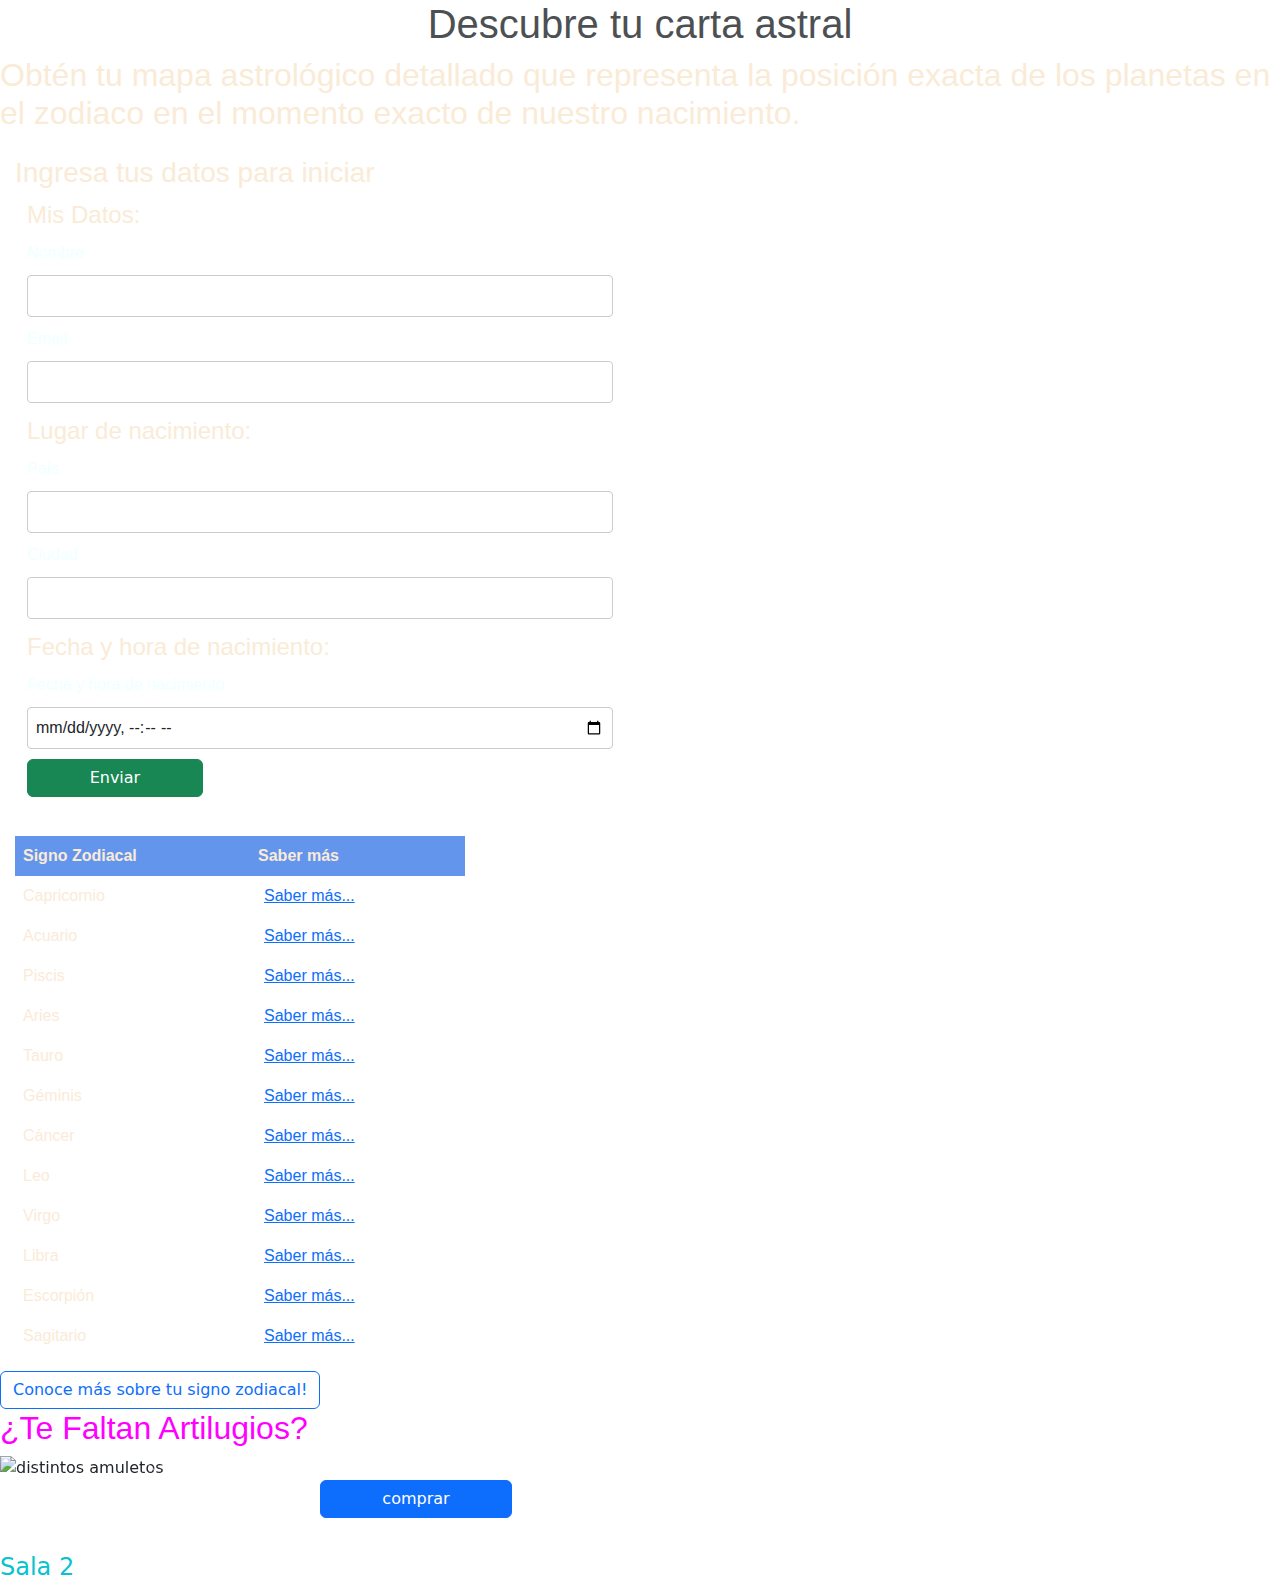
==== commit 8a930b65: "Merge branch 'main' of https://github.com/thelastrebel14/cartaAstral into carrusel" ====
--- a/index.html
+++ b/index.html
@@ -112,6 +112,56 @@
             <a href="signos.html" class="btn btn-outline-primary" role="button" aria-disabled="true">Conoce más sobre tu signo zodiacal!</a>
             
         </div>
+        <h2 class="articulos">¿Te Faltan Artilugios?</h2>
+
+    <div id="carouselExampleCaptions" class="carousel slide"> <!--inicio de carrusel-->
+        <div class="carousel-indicators">
+            <button type="button" data-bs-target="#carouselExampleCaptions" data-bs-slide-to="0" class="active"
+                aria-current="true" aria-label="Slide 1"></button>
+            <button type="button" data-bs-target="#carouselExampleCaptions" data-bs-slide-to="1"
+                aria-label="Slide 2"></button>
+            <button type="button" data-bs-target="#carouselExampleCaptions" data-bs-slide-to="2"
+                aria-label="Slide 3"></button>
+        </div>
+        <div class="carousel-inner">
+            <div class="carousel-item active">
+                <img src="https://lzd-img-global.slatic.net/g/ff/kf/S54351f36cd8e4848a033901509e63153K.jpg_720x720q80.jpg" class="d-block w-100" alt="distintos amuletos">
+                <div class="carousel-caption d-none d-md-block">
+                    <h5>Amuletos</h5>
+                    <p>Amuletos de todo tipo de Materiales</p>
+                </div>
+            </div>
+            <div class="carousel-item">
+                <img src="https://i0.wp.com/hammamalandalus.com/blog/wp-content/uploads/relajacion-con-incienso.jpg?fit=1024%2C682&ssl=1" class="d-block w-100" alt="inciensos">
+                <div class="carousel-caption d-none d-md-block">
+                    <h5>Inciensos</h5>
+                    <p>Amplo surtido en Aromas.</p>
+                </div>
+            </div>
+            <div class="carousel-item">
+                <img src="https://www.meridadeyucatan.com/wp-content/uploads/2018/10/VELAS-1.jpg" class="d-block w-100" alt="veladoras">
+                <div class="carousel-caption d-none d-md-block">
+                    <h5>Veladoras</h5>
+                    <p>Veladoras para todo tipo de Rituales.</p>
+                </div>
+            </div>
+        </div>
+        <button class="carousel-control-prev" type="button" data-bs-target="#carouselExampleCaptions"
+            data-bs-slide="prev">
+            <span class="carousel-control-prev-icon" aria-hidden="true"></span>
+            <span class="visually-hidden">Previous</span>
+        </button>
+        <button class="carousel-control-next" type="button" data-bs-target="#carouselExampleCaptions"
+            data-bs-slide="next">
+            <span class="carousel-control-next-icon" aria-hidden="true"></span>
+            <span class="visually-hidden">Next</span>
+        </button>
+    </div>
+
+    <div class="d-grid gap-2 col-6 mx-auto">
+        <button class="btn btn-primary" type="button">comprar</button>
+    </div>
+
         <footer><h4>Sala 2</h4></footer>
         <script src="https://cdn.jsdelivr.net/npm/bootstrap@5.3.3/dist/js/bootstrap.bundle.min.js" integrity="sha384-YvpcrYf0tY3lHB60NNkmXc5s9fDVZLESaAA55NDzOxhy9GkcIdslK1eN7N6jIeHz" crossorigin="anonymous"></script>
     </body>
--- a/styles/style.css
+++ b/styles/style.css
@@ -1,6 +1,3 @@
-*{
-    scroll-behavior: smooth;
-}
 body {
     background-image: url(https://elmomentoveracruz.mx/wp-content/uploads/2024/04/C2BFQue-te-predicen-los-astros-este-26-de-enero_-780x470.jpg);
     background-size: cover;
@@ -12,7 +9,6 @@
     width: 100%;
     margin-left: 20px;
     transition: 1s;
-    scroll-behavior: smooth;
 }
  
 h1 {
@@ -28,7 +24,7 @@
  
 .titles {
     font-family: 'Segoe UI', Tahoma, Geneva, Verdana, sans-serif;
-    color: white;
+    color: antiquewhite;
     font-weight: 300;
 }
 
@@ -118,23 +114,22 @@
     font-family: 'Segoe UI', Tahoma, Geneva, Verdana, sans-serif;
     margin-bottom: 10px;
 }
-
 .body-container {
     width: 50%;
 }
 
-header{
-    position: sticky;
-    top: 0;
-    width: 100vw;
-}
- header .navbar{
-    width: 100%;
-}
 
 
+.articulos {
+
+    color: fuchsia;
+    font-family:'Franklin Gothic Medium', 'Arial Narrow', Arial, sans-serif;
+    
+
+}
 
 footer{
     color: rgb(7, 194, 208);
     width: 100vw !important;
 }
+
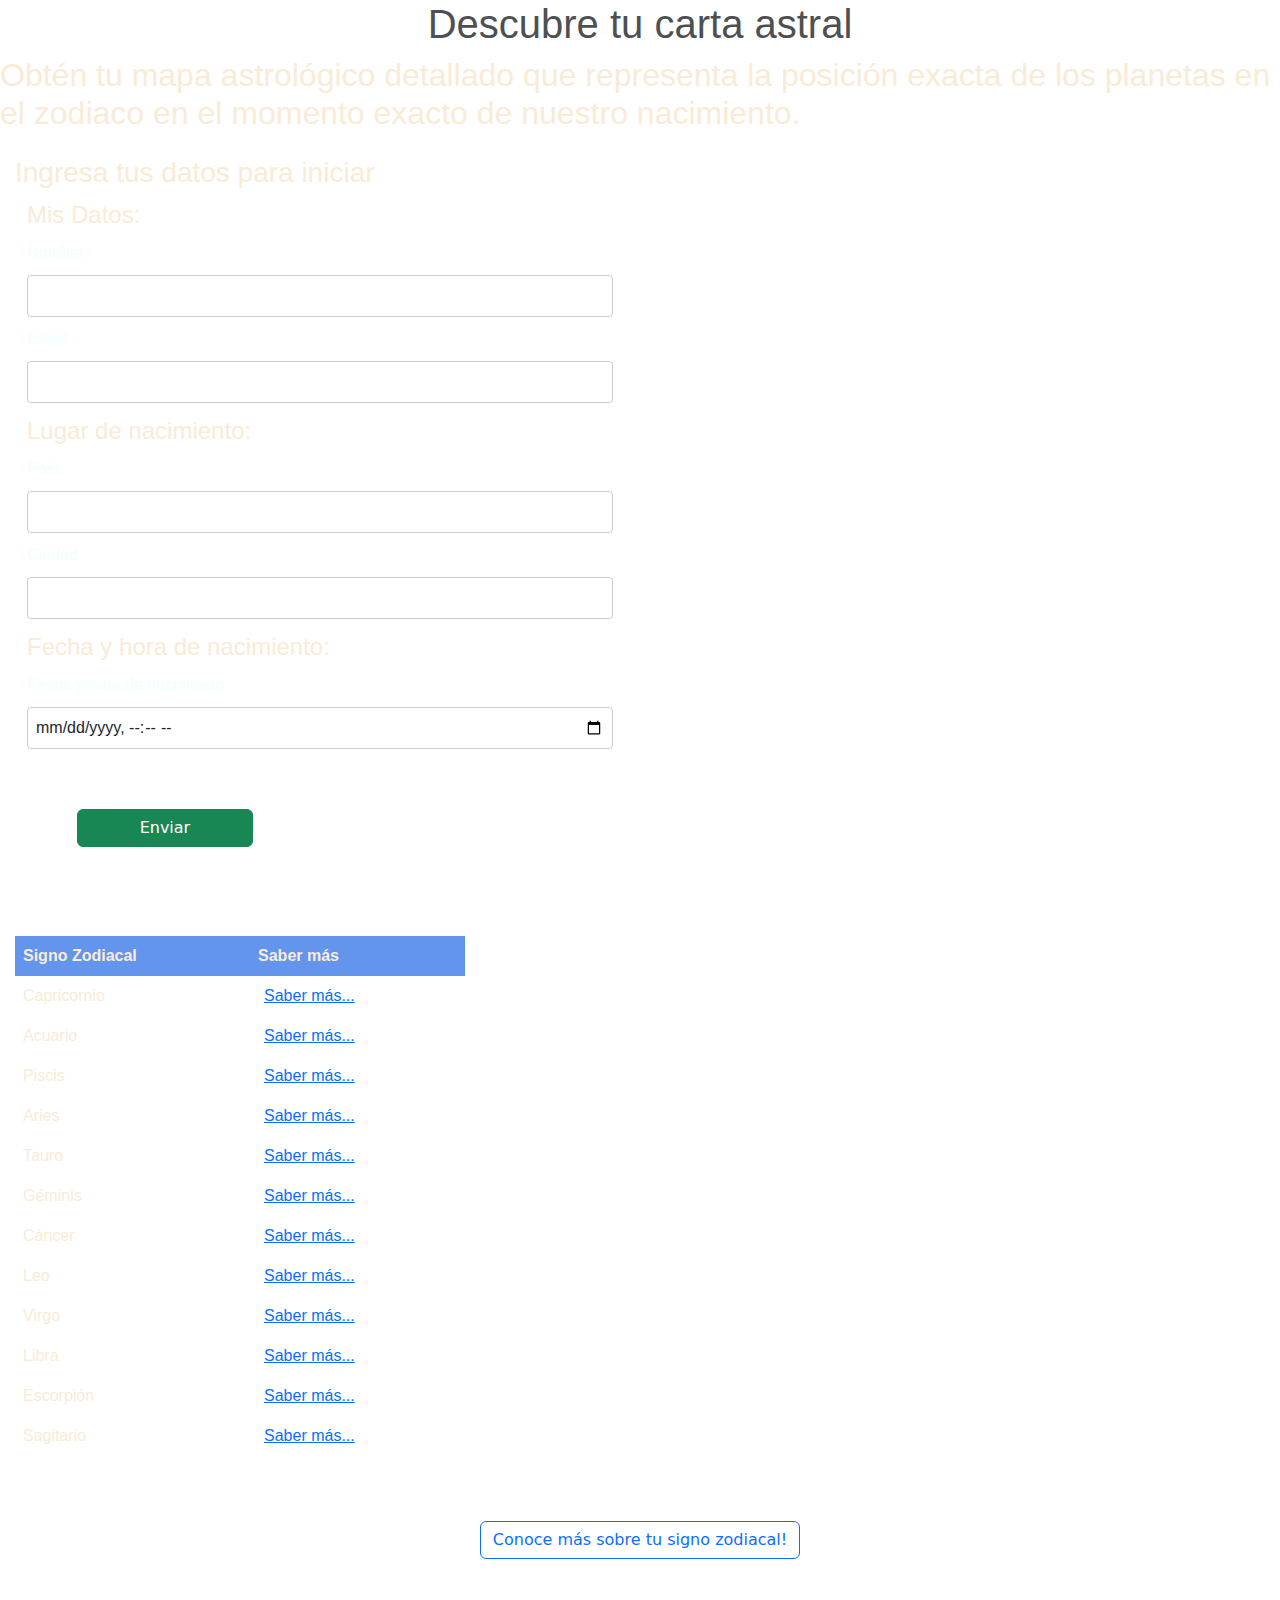
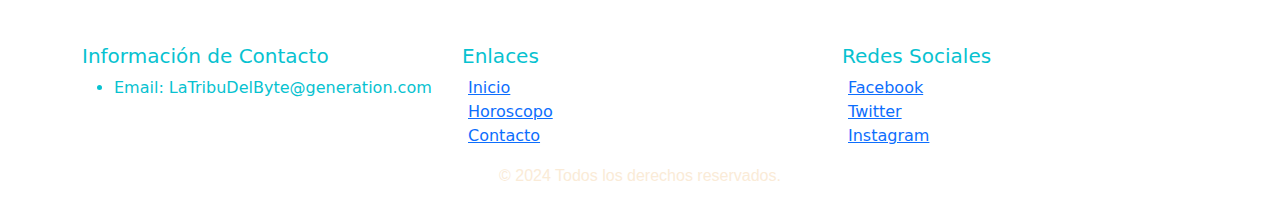
==== commit 3ffdb72b: "Agregando footer a index.html" ====
--- a/index.html
+++ b/index.html
@@ -4,6 +4,7 @@
         <meta charset="UTF-8">
         <meta name="viewport" content="width=device-width, initial-scale=1.0">
         <title>Carta Astral</title>
+        <link href="https://cdn.jsdelivr.net/npm/bootstrap@5.3.3/dist/css/bootstrap.min.css" rel="stylesheet" integrity="sha384-QWTKZyjpPEjISv5WaRU9OFeRpok6YctnYmDr5pNlyT2bRjXh0JMhjY6hW+ALEwIH" crossorigin="anonymous">
         <link rel="stylesheet" href="./styles/style.css">
         <link rel="icon" href="https://cdn-icons-png.flaticon.com/512/3924/3924420.png" type="image/x-icon">
         <link href="https://cdn.jsdelivr.net/npm/bootstrap@5.3.3/dist/css/bootstrap.min.css" rel="stylesheet" integrity="sha384-QWTKZyjpPEjISv5WaRU9OFeRpok6YctnYmDr5pNlyT2bRjXh0JMhjY6hW+ALEwIH" crossorigin="anonymous">
@@ -109,60 +110,47 @@
                     </tr>
                 </table>
             </section>
-            <a href="signos.html" class="btn btn-outline-primary" role="button" aria-disabled="true">Conoce más sobre tu signo zodiacal!</a>
             
         </div>
-        <h2 class="articulos">¿Te Faltan Artilugios?</h2>
 
-    <div id="carouselExampleCaptions" class="carousel slide"> <!--inicio de carrusel-->
-        <div class="carousel-indicators">
-            <button type="button" data-bs-target="#carouselExampleCaptions" data-bs-slide-to="0" class="active"
-                aria-current="true" aria-label="Slide 1"></button>
-            <button type="button" data-bs-target="#carouselExampleCaptions" data-bs-slide-to="1"
-                aria-label="Slide 2"></button>
-            <button type="button" data-bs-target="#carouselExampleCaptions" data-bs-slide-to="2"
-                aria-label="Slide 3"></button>
-        </div>
-        <div class="carousel-inner">
-            <div class="carousel-item active">
-                <img src="https://lzd-img-global.slatic.net/g/ff/kf/S54351f36cd8e4848a033901509e63153K.jpg_720x720q80.jpg" class="d-block w-100" alt="distintos amuletos">
-                <div class="carousel-caption d-none d-md-block">
-                    <h5>Amuletos</h5>
-                    <p>Amuletos de todo tipo de Materiales</p>
+        <a href="signos.html" class="btn btn-outline-primary" role="button" aria-disabled="true">Conoce más sobre tu signo zodiacal!</a>
+        
+        <footer class="footer">
+            <div class="container">
+              <div class="row">
+                <div class="col-md-4">
+                  <h5>Información de Contacto</h5>
+                  <ul class="list-styled">
+                    <li>Email: LaTribuDelByte@generation.com</li>
+                  </ul>
                 </div>
+                <div class="col-md-4">
+                  <h5>Enlaces</h5>
+                  <ul class="list-unstyled">
+                    <li><a href="#">Inicio</a></li>
+                    <li><a href="#">Horoscopo</a></li>
+                    <li><a href="#">Contacto</a></li>
+                  </ul>
+                </div>
+                <div class="col-md-4">
+                  <h5>Redes Sociales</h5>
+                  <ul class="list-unstyled">
+                    <li><a href="#">Facebook</a></li>
+                    <li><a href="#">Twitter</a></li>
+                    <li><a href="#">Instagram</a></li>
+                  </ul>
+                </div>
+              </div>
+              <div class="row">
+                <div class="col-md-12 text-center">
+                  <p>&copy; 2024 Todos los derechos reservados.</p>
+                </div>
+              </div>
             </div>
-            <div class="carousel-item">
-                <img src="https://i0.wp.com/hammamalandalus.com/blog/wp-content/uploads/relajacion-con-incienso.jpg?fit=1024%2C682&ssl=1" class="d-block w-100" alt="inciensos">
-                <div class="carousel-caption d-none d-md-block">
-                    <h5>Inciensos</h5>
-                    <p>Amplo surtido en Aromas.</p>
-                </div>
-            </div>
-            <div class="carousel-item">
-                <img src="https://www.meridadeyucatan.com/wp-content/uploads/2018/10/VELAS-1.jpg" class="d-block w-100" alt="veladoras">
-                <div class="carousel-caption d-none d-md-block">
-                    <h5>Veladoras</h5>
-                    <p>Veladoras para todo tipo de Rituales.</p>
-                </div>
-            </div>
-        </div>
-        <button class="carousel-control-prev" type="button" data-bs-target="#carouselExampleCaptions"
-            data-bs-slide="prev">
-            <span class="carousel-control-prev-icon" aria-hidden="true"></span>
-            <span class="visually-hidden">Previous</span>
-        </button>
-        <button class="carousel-control-next" type="button" data-bs-target="#carouselExampleCaptions"
-            data-bs-slide="next">
-            <span class="carousel-control-next-icon" aria-hidden="true"></span>
-            <span class="visually-hidden">Next</span>
-        </button>
-    </div>
+          </footer>
 
-    <div class="d-grid gap-2 col-6 mx-auto">
-        <button class="btn btn-primary" type="button">comprar</button>
-    </div>
+        <script src="https://cdn.jsdelivr.net/npm/bootstrap@5.3.3/dist/js/bootstrap.bundle.min.js" integrity="sha384-YvpcrYf0tY3lHB60NNkmXc5s9fDVZLESaAA55NDzOxhy9GkcIdslK1eN7N6jIeHz" crossorigin="anonymous"></script>
 
-        <footer><h4>Sala 2</h4></footer>
-        <script src="https://cdn.jsdelivr.net/npm/bootstrap@5.3.3/dist/js/bootstrap.bundle.min.js" integrity="sha384-YvpcrYf0tY3lHB60NNkmXc5s9fDVZLESaAA55NDzOxhy9GkcIdslK1eN7N6jIeHz" crossorigin="anonymous"></script>
+
     </body>
 </html>--- a/styles/style.css
+++ b/styles/style.css
@@ -114,22 +114,17 @@
     font-family: 'Segoe UI', Tahoma, Geneva, Verdana, sans-serif;
     margin-bottom: 10px;
 }
+
 .body-container {
     width: 50%;
 }
 
 
-
-.articulos {
-
-    color: fuchsia;
-    font-family:'Franklin Gothic Medium', 'Arial Narrow', Arial, sans-serif;
-    
-
+footer{
+    color: rgb(7, 194, 208);
+    width: 100%;
 }
 
-footer{
-    color: rgb(7, 194, 208);
-    width: 100vw !important;
-}
-
+.btn{
+    margin: 50px;
+}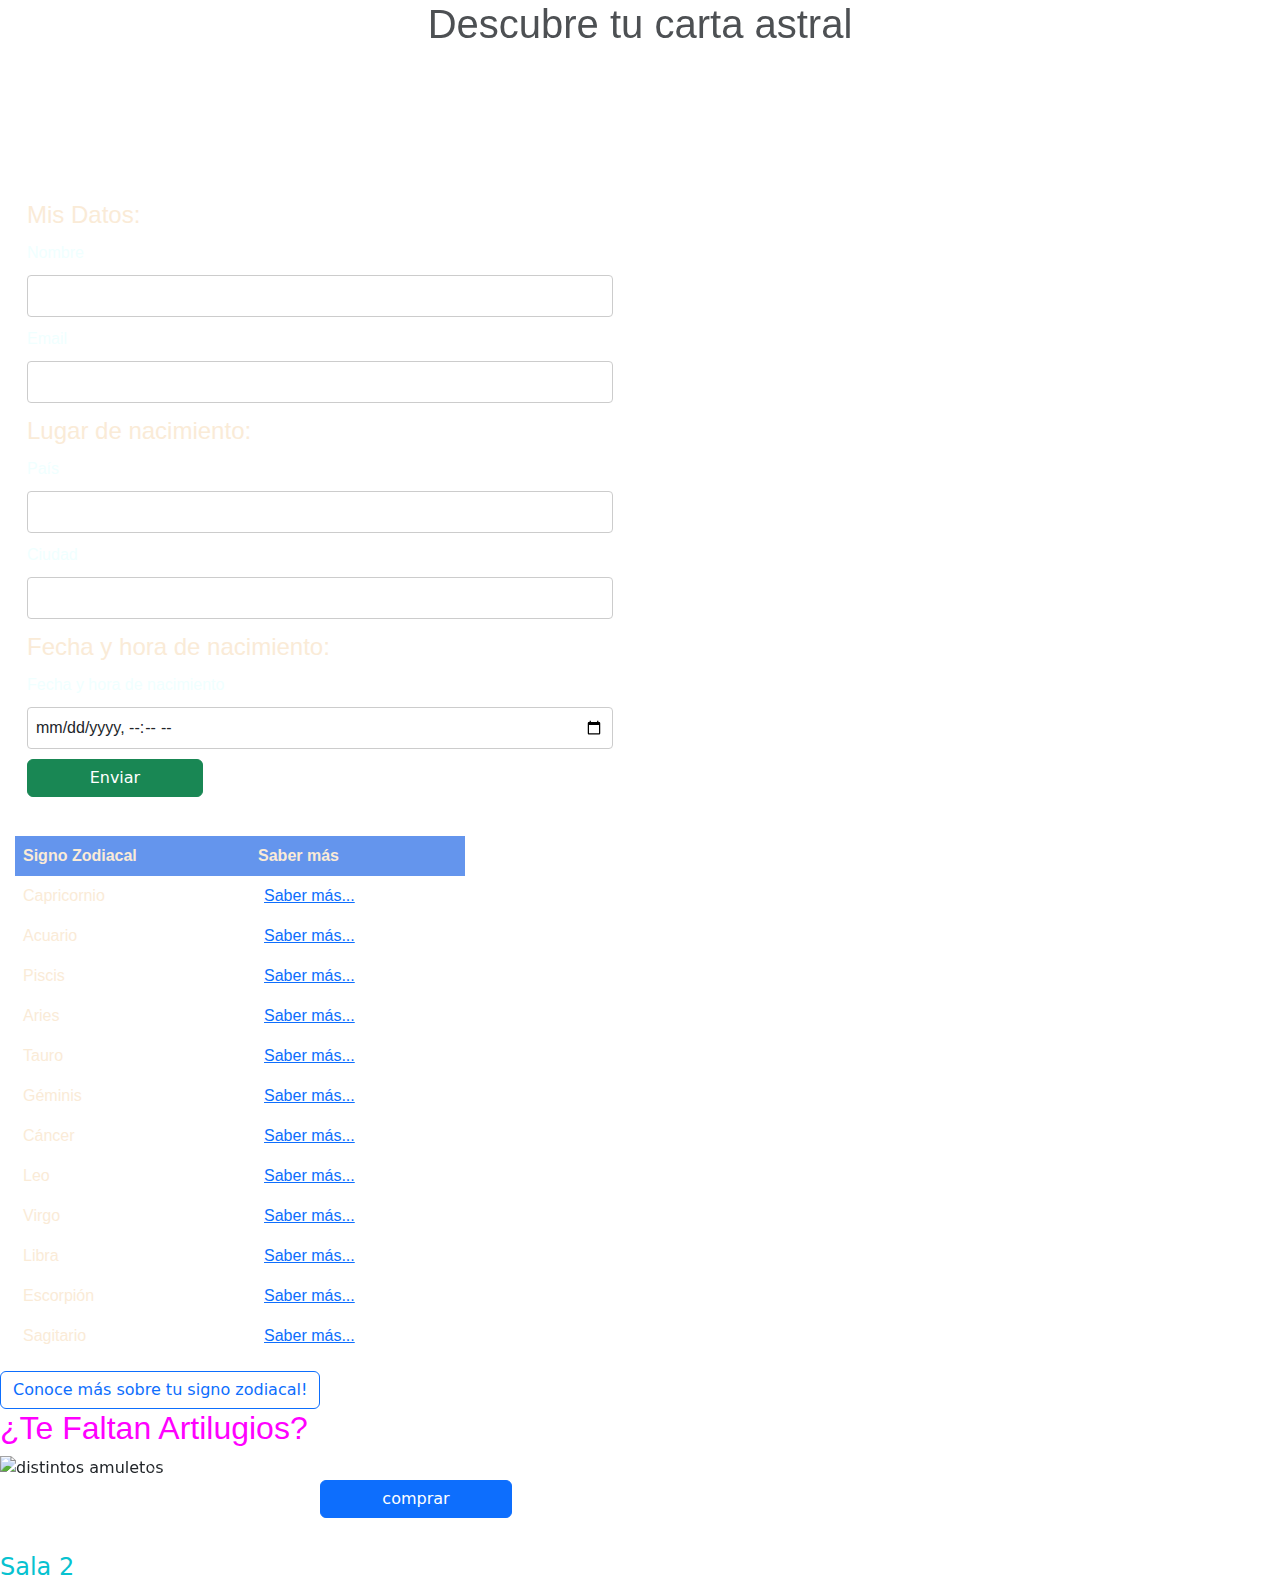
==== commit 352b21b5: "Merge branch 'main' into mario" ====
--- a/index.html
+++ b/index.html
@@ -4,7 +4,6 @@
         <meta charset="UTF-8">
         <meta name="viewport" content="width=device-width, initial-scale=1.0">
         <title>Carta Astral</title>
-        <link href="https://cdn.jsdelivr.net/npm/bootstrap@5.3.3/dist/css/bootstrap.min.css" rel="stylesheet" integrity="sha384-QWTKZyjpPEjISv5WaRU9OFeRpok6YctnYmDr5pNlyT2bRjXh0JMhjY6hW+ALEwIH" crossorigin="anonymous">
         <link rel="stylesheet" href="./styles/style.css">
         <link rel="icon" href="https://cdn-icons-png.flaticon.com/512/3924/3924420.png" type="image/x-icon">
         <link href="https://cdn.jsdelivr.net/npm/bootstrap@5.3.3/dist/css/bootstrap.min.css" rel="stylesheet" integrity="sha384-QWTKZyjpPEjISv5WaRU9OFeRpok6YctnYmDr5pNlyT2bRjXh0JMhjY6hW+ALEwIH" crossorigin="anonymous">
@@ -110,47 +109,60 @@
                     </tr>
                 </table>
             </section>
+            <a href="signos.html" class="btn btn-outline-primary" role="button" aria-disabled="true">Conoce más sobre tu signo zodiacal!</a>
             
         </div>
+        <h2 class="articulos">¿Te Faltan Artilugios?</h2>
 
-        <a href="signos.html" class="btn btn-outline-primary" role="button" aria-disabled="true">Conoce más sobre tu signo zodiacal!</a>
-        
-        <footer class="footer">
-            <div class="container">
-              <div class="row">
-                <div class="col-md-4">
-                  <h5>Información de Contacto</h5>
-                  <ul class="list-styled">
-                    <li>Email: LaTribuDelByte@generation.com</li>
-                  </ul>
+    <div id="carouselExampleCaptions" class="carousel slide"> <!--inicio de carrusel-->
+        <div class="carousel-indicators">
+            <button type="button" data-bs-target="#carouselExampleCaptions" data-bs-slide-to="0" class="active"
+                aria-current="true" aria-label="Slide 1"></button>
+            <button type="button" data-bs-target="#carouselExampleCaptions" data-bs-slide-to="1"
+                aria-label="Slide 2"></button>
+            <button type="button" data-bs-target="#carouselExampleCaptions" data-bs-slide-to="2"
+                aria-label="Slide 3"></button>
+        </div>
+        <div class="carousel-inner">
+            <div class="carousel-item active">
+                <img src="https://lzd-img-global.slatic.net/g/ff/kf/S54351f36cd8e4848a033901509e63153K.jpg_720x720q80.jpg" class="d-block w-100" alt="distintos amuletos">
+                <div class="carousel-caption d-none d-md-block">
+                    <h5>Amuletos</h5>
+                    <p>Amuletos de todo tipo de Materiales</p>
                 </div>
-                <div class="col-md-4">
-                  <h5>Enlaces</h5>
-                  <ul class="list-unstyled">
-                    <li><a href="#">Inicio</a></li>
-                    <li><a href="#">Horoscopo</a></li>
-                    <li><a href="#">Contacto</a></li>
-                  </ul>
+            </div>
+            <div class="carousel-item">
+                <img src="https://i0.wp.com/hammamalandalus.com/blog/wp-content/uploads/relajacion-con-incienso.jpg?fit=1024%2C682&ssl=1" class="d-block w-100" alt="inciensos">
+                <div class="carousel-caption d-none d-md-block">
+                    <h5>Inciensos</h5>
+                    <p>Amplo surtido en Aromas.</p>
                 </div>
-                <div class="col-md-4">
-                  <h5>Redes Sociales</h5>
-                  <ul class="list-unstyled">
-                    <li><a href="#">Facebook</a></li>
-                    <li><a href="#">Twitter</a></li>
-                    <li><a href="#">Instagram</a></li>
-                  </ul>
+            </div>
+            <div class="carousel-item">
+                <img src="https://www.meridadeyucatan.com/wp-content/uploads/2018/10/VELAS-1.jpg" class="d-block w-100" alt="veladoras">
+                <div class="carousel-caption d-none d-md-block">
+                    <h5>Veladoras</h5>
+                    <p>Veladoras para todo tipo de Rituales.</p>
                 </div>
-              </div>
-              <div class="row">
-                <div class="col-md-12 text-center">
-                  <p>&copy; 2024 Todos los derechos reservados.</p>
-                </div>
-              </div>
             </div>
-          </footer>
+        </div>
+        <button class="carousel-control-prev" type="button" data-bs-target="#carouselExampleCaptions"
+            data-bs-slide="prev">
+            <span class="carousel-control-prev-icon" aria-hidden="true"></span>
+            <span class="visually-hidden">Previous</span>
+        </button>
+        <button class="carousel-control-next" type="button" data-bs-target="#carouselExampleCaptions"
+            data-bs-slide="next">
+            <span class="carousel-control-next-icon" aria-hidden="true"></span>
+            <span class="visually-hidden">Next</span>
+        </button>
+    </div>
 
+    <div class="d-grid gap-2 col-6 mx-auto">
+        <button class="btn btn-primary" type="button">comprar</button>
+    </div>
+
+        <footer><h4>Sala 2</h4></footer>
         <script src="https://cdn.jsdelivr.net/npm/bootstrap@5.3.3/dist/js/bootstrap.bundle.min.js" integrity="sha384-YvpcrYf0tY3lHB60NNkmXc5s9fDVZLESaAA55NDzOxhy9GkcIdslK1eN7N6jIeHz" crossorigin="anonymous"></script>
-
-
     </body>
 </html>--- a/styles/style.css
+++ b/styles/style.css
@@ -1,3 +1,6 @@
+*{
+    scroll-behavior: smooth;
+}
 body {
     background-image: url(https://elmomentoveracruz.mx/wp-content/uploads/2024/04/C2BFQue-te-predicen-los-astros-este-26-de-enero_-780x470.jpg);
     background-size: cover;
@@ -9,6 +12,7 @@
     width: 100%;
     margin-left: 20px;
     transition: 1s;
+    scroll-behavior: smooth;
 }
  
 h1 {
@@ -24,7 +28,7 @@
  
 .titles {
     font-family: 'Segoe UI', Tahoma, Geneva, Verdana, sans-serif;
-    color: antiquewhite;
+    color: white;
     font-weight: 300;
 }
 
@@ -114,17 +118,64 @@
     font-family: 'Segoe UI', Tahoma, Geneva, Verdana, sans-serif;
     margin-bottom: 10px;
 }
-
 .body-container {
     width: 50%;
 }
 
+header{
+    position: sticky;
+    top: 0;
+    width: 100vw;
+}
+ header .navbar{
+    width: 100%;
+}
+
+
+
+
+.articulos {
+
+    color: fuchsia;
+    font-family:'Franklin Gothic Medium', 'Arial Narrow', Arial, sans-serif;
+    
+
+}
 
 footer{
     color: rgb(7, 194, 208);
-    width: 100%;
+    width: 100vw !important;
 }
 
-.btn{
-    margin: 50px;
-}+.card-img-top {
+    width: 270px;
+    align-items: center;
+
+
+}
+
+
+.card-title {
+    color: aliceblue;
+    font-size: 30px
+}
+
+
+.card {
+    background-color: black;
+    padding: 10px;
+    margin-top: 10px;
+    margin-bottom: 10 px;
+    margin-left: 10px;
+    margin-right: 10px;
+   
+}
+
+
+.wrapper {
+    display: flex;
+    flex-flow: row wrap;
+    margin: auto;
+
+
+}
